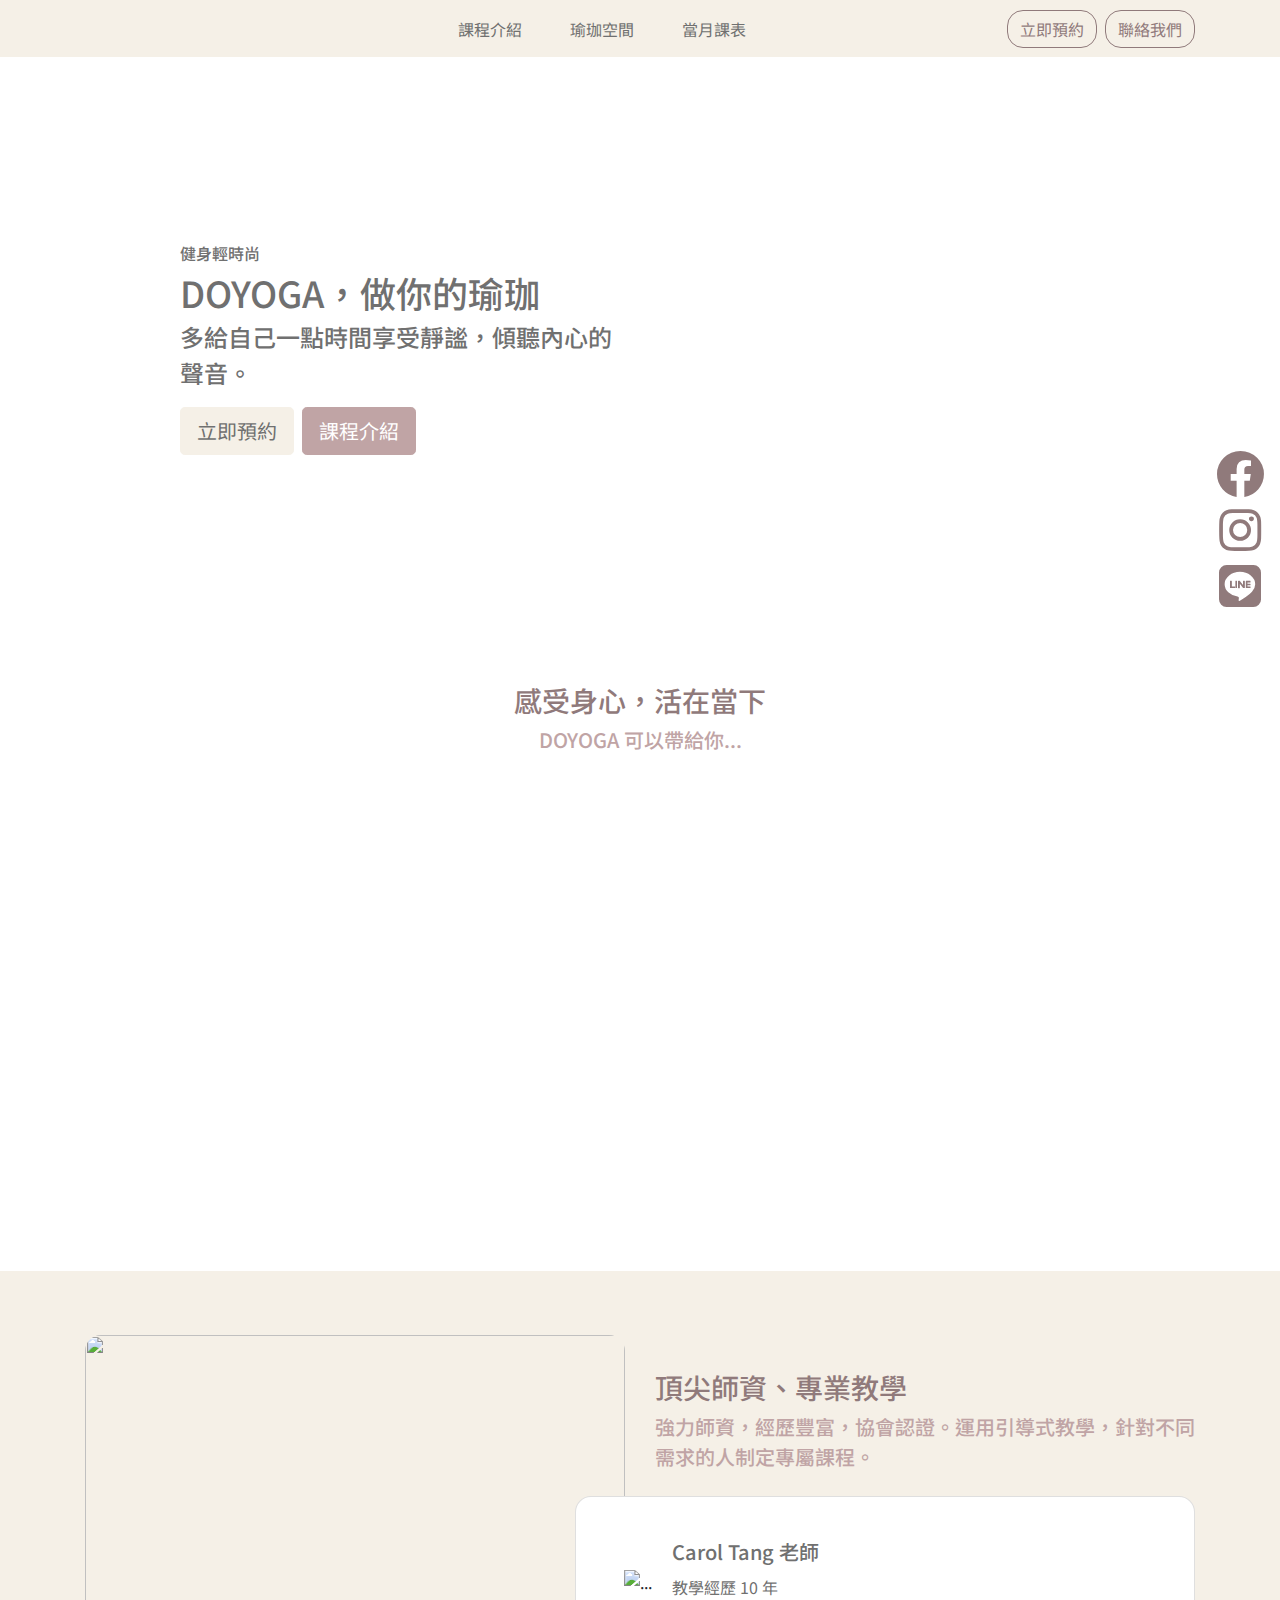
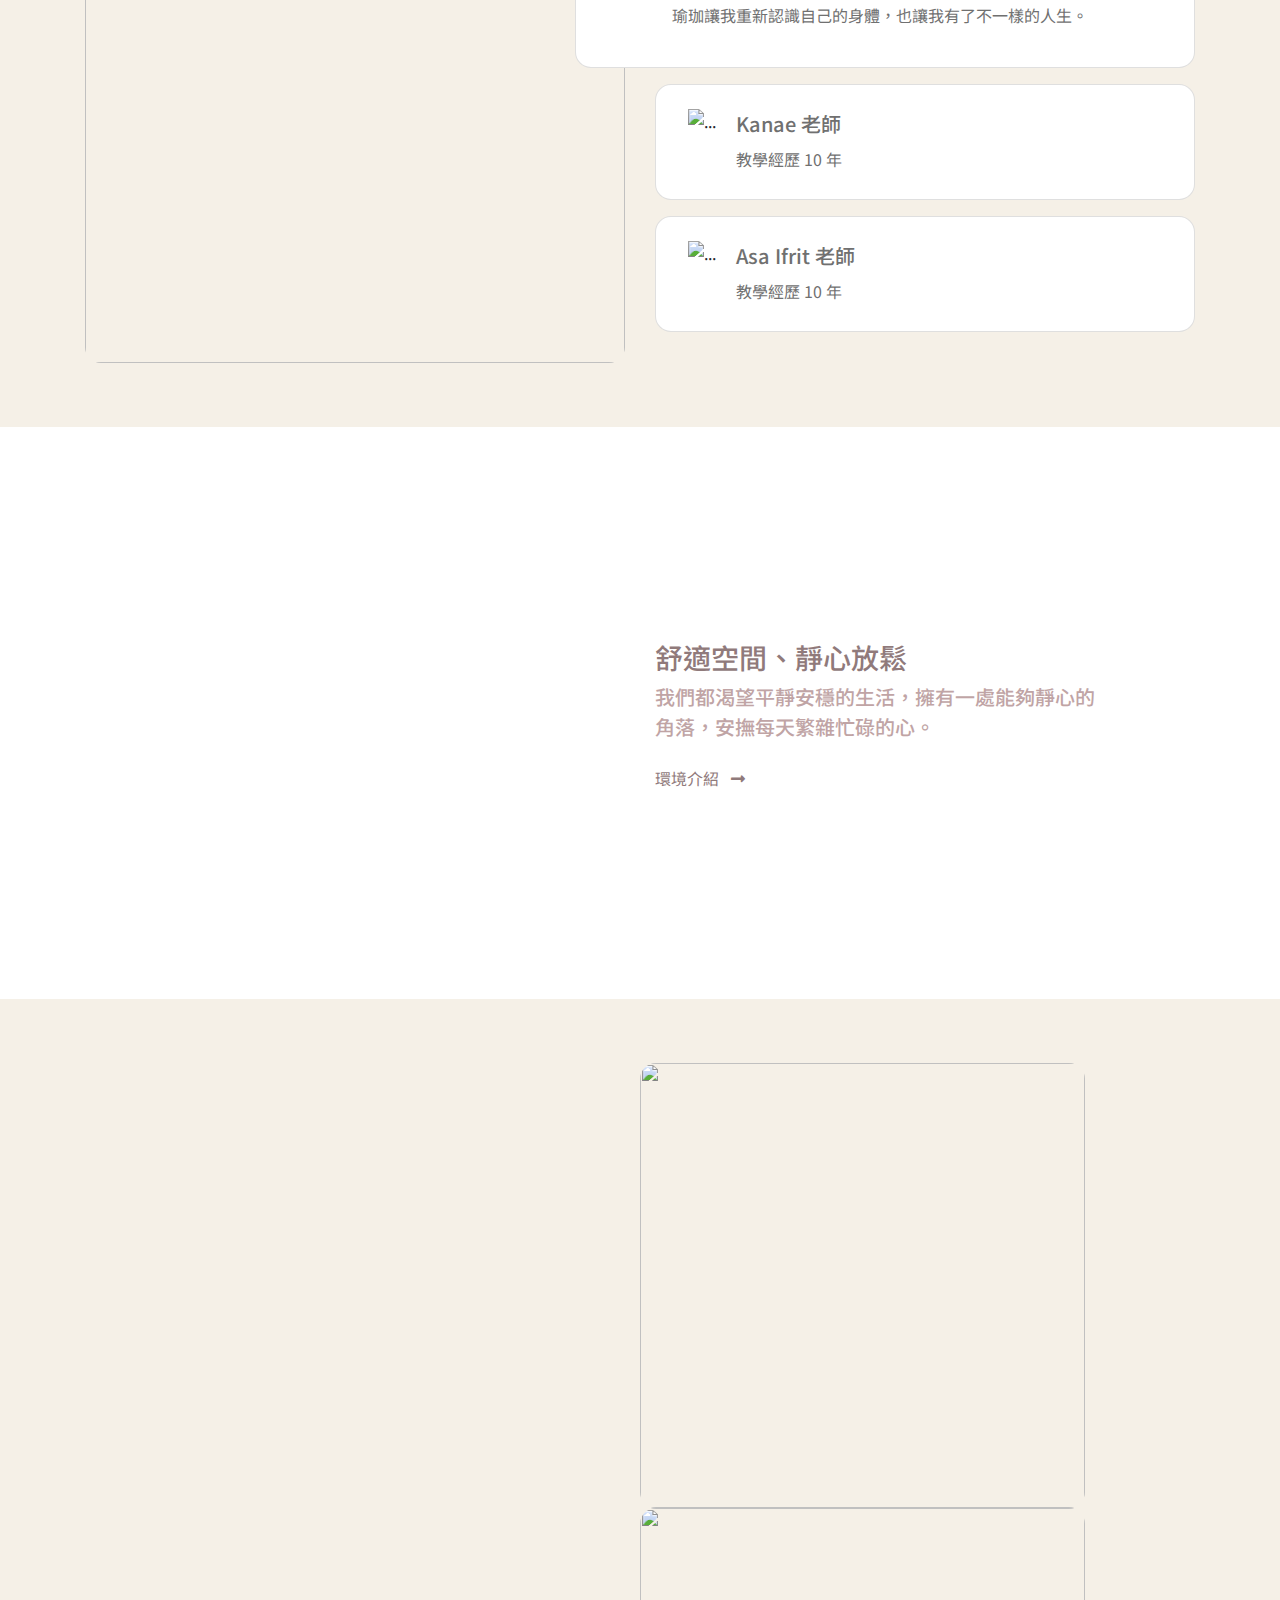
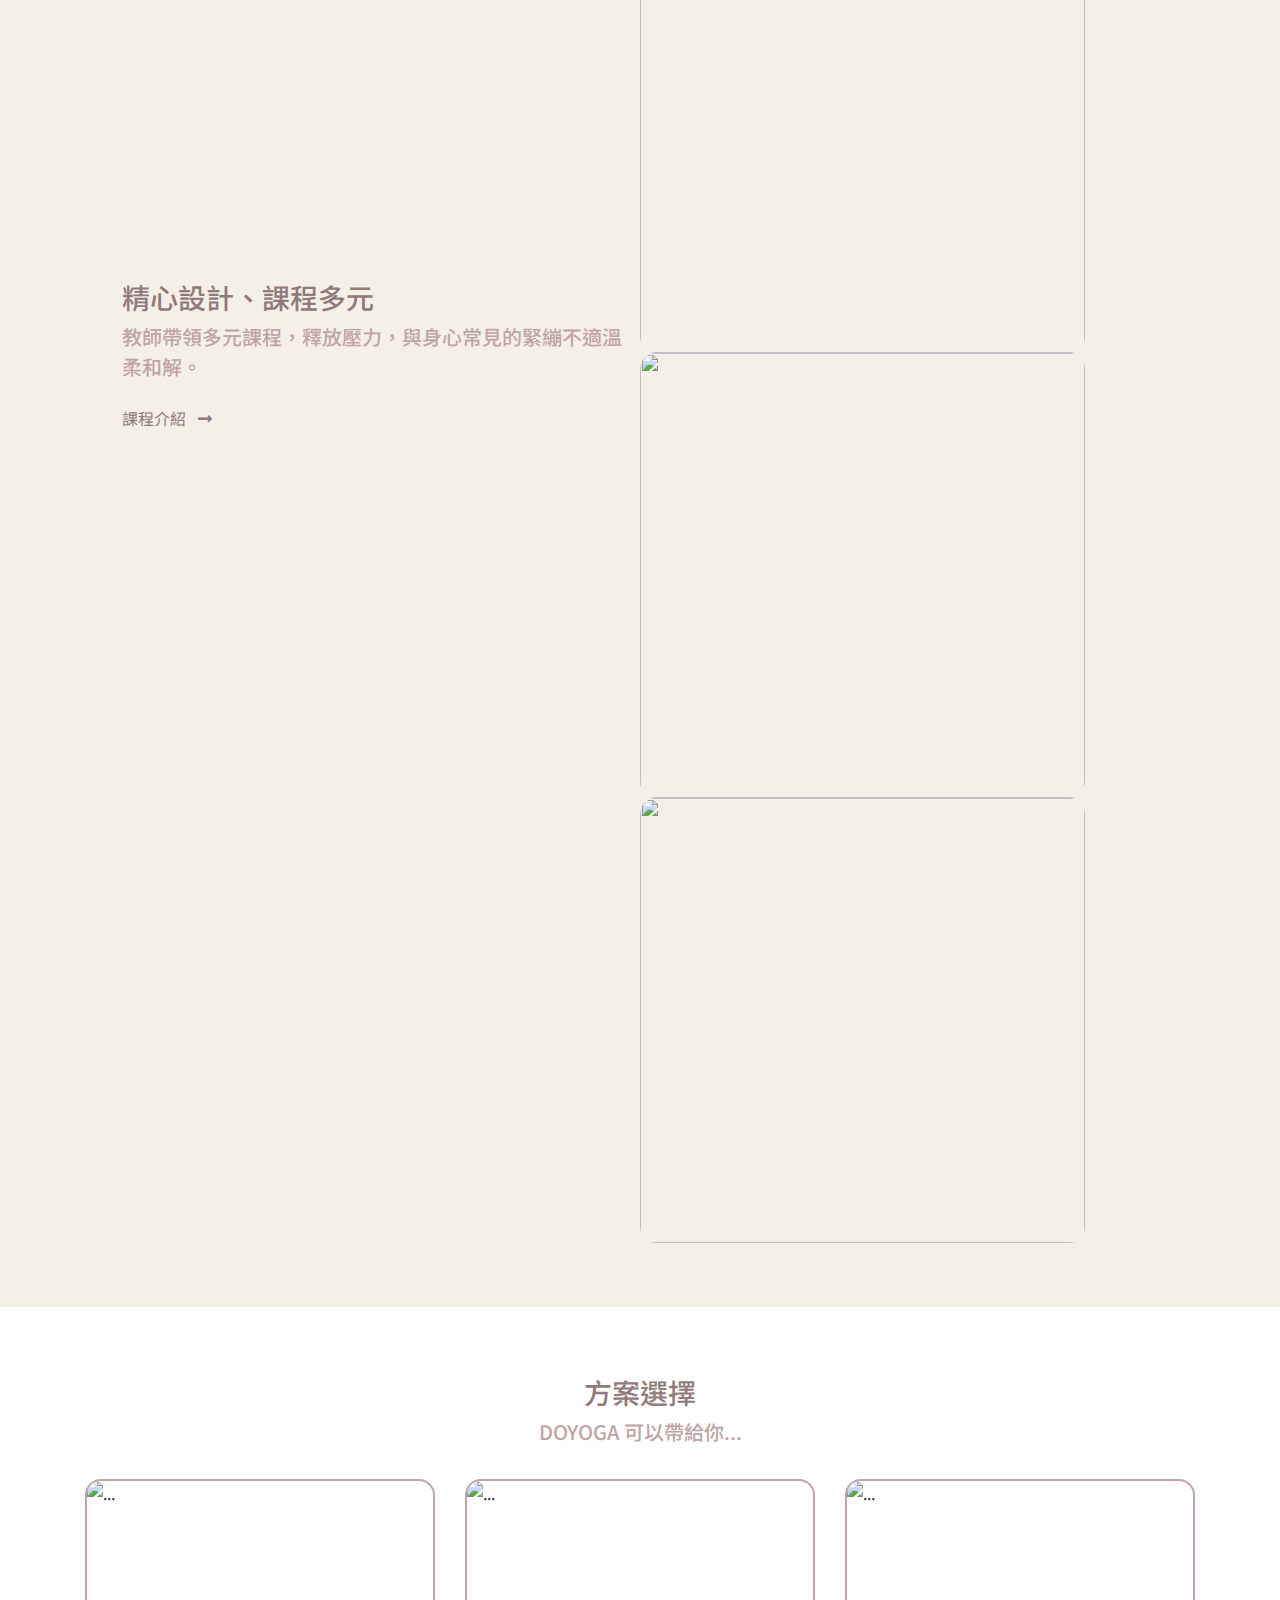
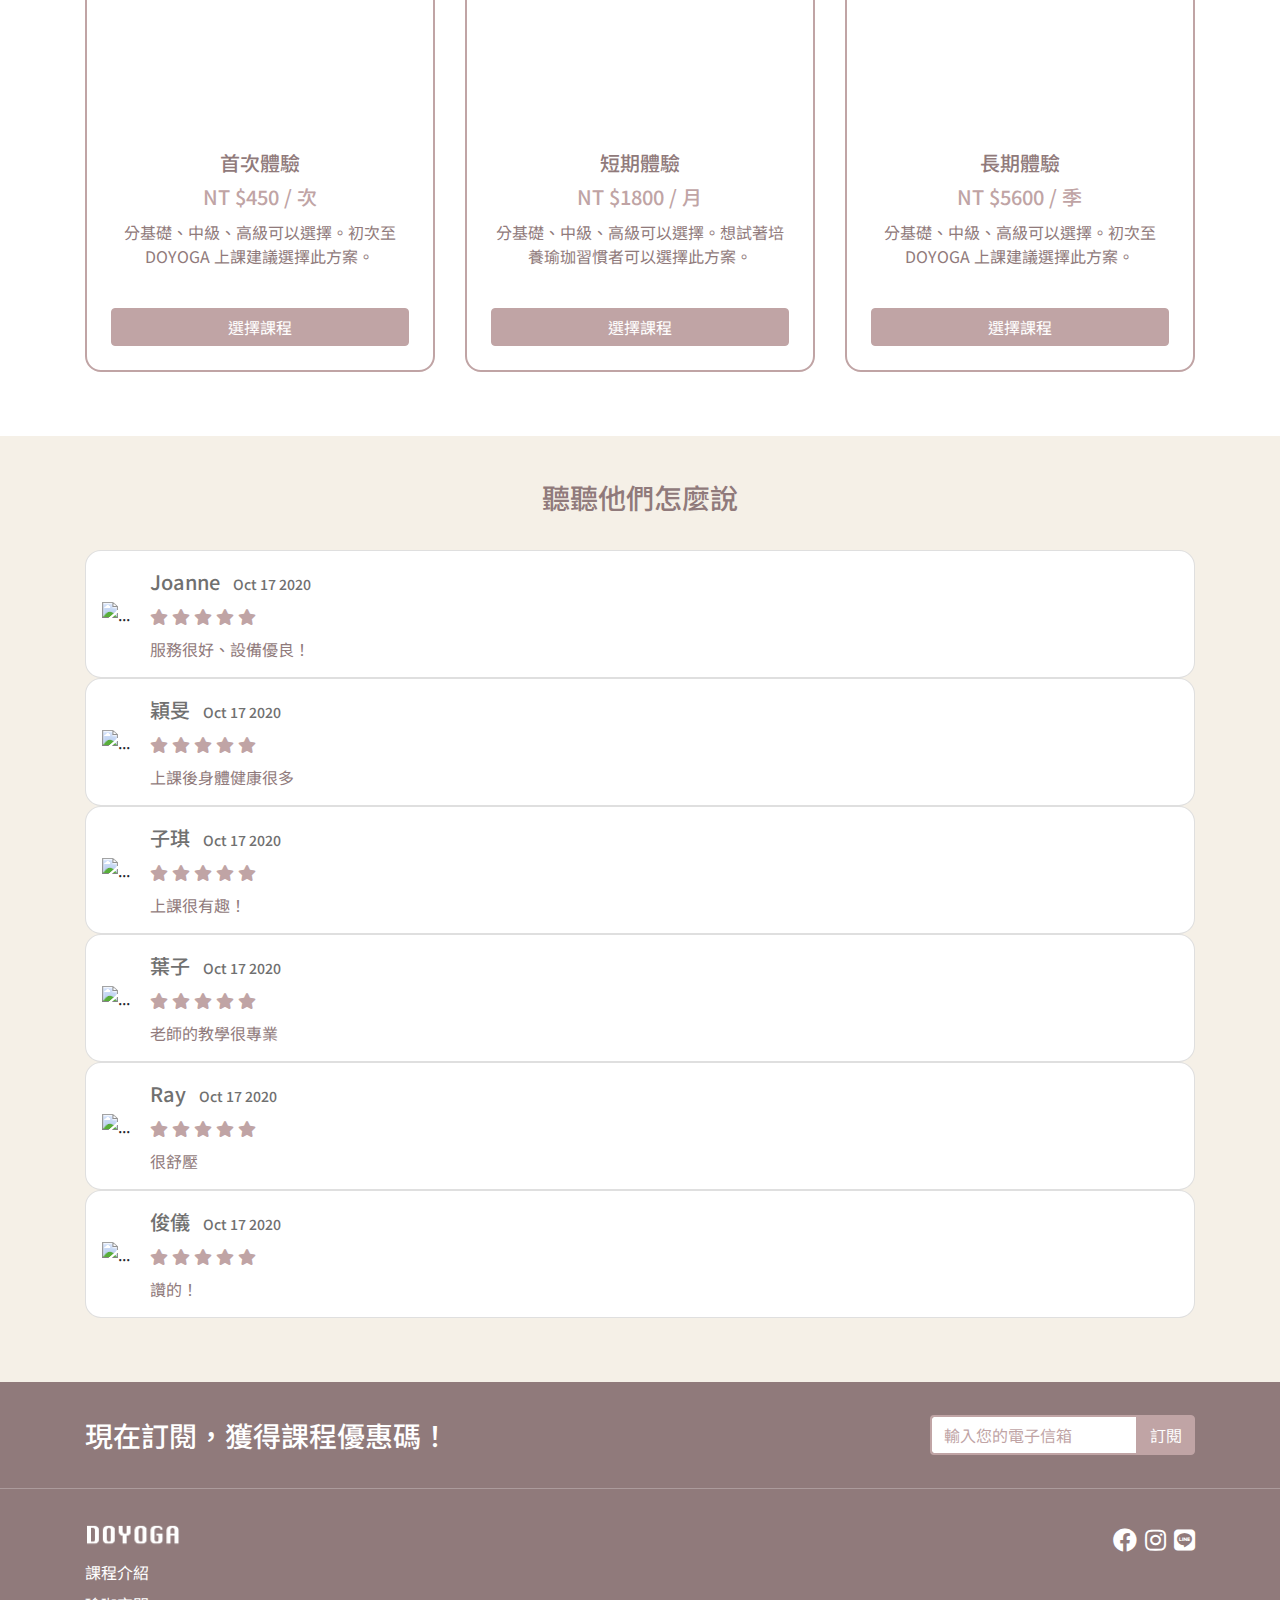
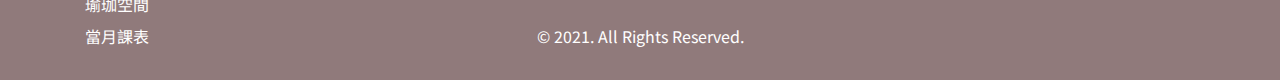
==== index.html @ 1a10e328 "Update 2021-08-27T08:35:45.160Z" ====
<!DOCTYPE html>
<html lang="en">

  <head>
    <meta charset="UTF-8">
    <meta name="viewport" content="width=device-width, initial-scale=1.0">
    <meta http-equiv="X-UA-Compatible" content="ie=edge">
    <title>DOYOGA</title>
    <link href="https://fonts.googleapis.com/css2?family=Noto+Sans+TC:wght@300;400;500;700&display=swap" rel="stylesheet">
    <link href="https://fonts.googleapis.com/css2?family=Material+Icons" rel="stylesheet">
    <link href="https://fonts.googleapis.com/css2?family=Material+Icons+Outlined" rel="stylesheet">
    <link rel="stylesheet" href="https://cdn.jsdelivr.net/npm/bootstrap-icons@1.5.0/font/bootstrap-icons.css">
    <link rel="stylesheet" href="https://cdnjs.cloudflare.com/ajax/libs/Swiper/6.8.4/swiper-bundle.css">
    <link rel="stylesheet" href="https://cdnjs.cloudflare.com/ajax/libs/font-awesome/5.14.0/css/all.min.css" />
    <link rel="stylesheet" href="https://cdn.jsdelivr.net/npm/vanillajs-datepicker@1.1.4/dist/css/datepicker.min.css">
    <link rel="stylesheet" href="https://cdnjs.cloudflare.com/ajax/libs/loaders.css/0.1.2/loaders.min.css">
    <link rel="stylesheet" href="./assets/style/all.css">
  </head>

  <body>
    <!-- loader -->
    <div class="loader line-scale-party">
      <div></div>
      <div></div>
      <div></div>
      <div></div>
    </div>

  <!-- nav -->
    <nav class="navbar navbar-expand-lg navbar-light bg-primary">
      <div class="container">
        <a class="navbar-brand" href="index.html">
          <h1 class="logo ">公司logo</h1>
        </a>
        <button class="navbar-toggler p-0" type="button" data-bs-toggle="collapse" data-bs-target="#navbarSupportedContent" aria-controls="navbarSupportedContent" aria-expanded="false" aria-label="Toggle navigation">
          <span class="navbar-toggler-icon"></span>
        </button>
        <div class="collapse navbar-collapse" id="navbarSupportedContent">
          <ul class="navbar-nav m-auto mb-2 mb-lg-0 ">
            <li class="nav-item me-lg-8">
              <a class="nav-link text-dark hoverTertiary" aria-current="page" href="#">課程介紹</a>
            </li>
            <li class="nav-item me-lg-8">
              <a class="nav-link text-dark hoverTertiary" href="#">瑜珈空間</a>
            </li>
            <li class="nav-item ">
              <a class="nav-link text-dark hoverTertiary" href="curriculum.html">當月課表</a>
            </li>
          </ul>
          <a class="btn btn-primary border border-tertiary rounded-4 me-2 hoverBtnTertiary" href="reservation.html">立即預約</a>
          <a class="btn btn-primary border border-tertiary rounded-4 hoverBtnTertiary" href="contactUs.html">聯絡我們</a>
        </div>
      </div>
    </nav>

<!-- 聯絡icon -->
<ul class="contact position-fixed top-50 end-0 text-center me-4 z-index-2 d-none d-lg-block">
  <li><a class="text-tertiary hoverSecondary mb-2" href="#"><i class="fab fa-facebook fs-1 fs-md-lg"></i></a></li>
  <li><a class="text-tertiary hoverSecondary mb-2" href="#"><i class="fab fa-instagram fs-1 fs-md-lg"></i></a></li>
  <li><a class="text-tertiary hoverSecondary" href="#"><i class="fab fa-line fs-1 fs-md-lg"></i></a></li>
</ul>

    
 <!-- banner -->
 <div class="banner h-582 imgBottom d-flex align-items-center bg-attachment-fixed" style="background-image:url(https://raw.githubusercontent.com/hexschool/webLayoutTraining1st/master/yoga-week8/photo-1612157777902-5382bc6e864b.jpeg) ;">
    <div class="container ">
      <div class="row ">
        <div class="col-md-7 col-lg-5 offset-lg-1">
          <h5 class="text-dark mb-2 mb-md-0">健身輕時尚</h5>
          <h2 class="text-dark h1">DOYOGA，做你的瑜珈</h2>
          <h3 class="text-dark mb-4">多給自己一點時間享受靜謐，傾聽內心的聲音。</h3>
          <div class="d-flex mt-4">
            <a class="btn btn-primary hoverBtnSecondary btn-lg me-2" href="reservation.html">立即預約</a>
            <a class="btn btn-secondary btn-lg text-white" href="#">課程介紹</a>
          </div>
        </div>
      </div>
    </div>
  </div>

  <!-- 感受身心，活在當下 -->
<div class="container pt-8 pt-lg-9 pb-10 pb-lg-12">
    <div class="text-center mb-6 mb-md-8">
      <h2 class="mb-1 text-tertiary" >感受身心，活在當下</h2>
      <h4 class="text-secondary">DOYOGA 可以帶給你...</h4>
    </div>
    <div class="row">
      <div class="col-md-4">
        <a href="#" class="card border-0 text-white mb-4 mb-md-0">
          <img class="h-420 h-md-252 h-lg-420 rounded-4" src="https://raw.githubusercontent.com/hexschool/webLayoutTraining1st/master/yoga-week8/photo-1593810450967-f9c42742e326.jpeg" alt="">
          <div class="position-absolute bottom-0 m-6">
            <h4 class="text-white mb-1 fs-md-5 fs-lg-4">整體健身</h4>
            <p class="text-white">每一個動作，都融入運動解剖學的的觀點強調以身體的中心線為出發點。</p>
          </div>
        </a>
      </div>
      <div class="col-md-4">
        <a href="#" class="card border-0 text-white mb-4 mb-md-0">
          <img class="h-420 h-md-252 h-lg-420 rounded-4" src="https://raw.githubusercontent.com/hexschool/webLayoutTraining1st/master/yoga-week8/photo-1593810451137-5dc55105dace.jpeg" alt="">
          <div class="position-absolute bottom-0 m-6">
            <h4 class="text-white mb-1 fs-md-5 fs-lg-4">減壓放鬆</h4>
            <p class="text-white">調節全身系統、改善血液循環、減壓養心、釋放身心，達到修心養性的目的。</p>
          </div>
        </a>
      </div>
      <div class="col-md-4">
        <a href="#" class="card border-0 text-white">
          <img class="h-420 h-md-252 h-lg-420 rounded-4" src="https://raw.githubusercontent.com/hexschool/webLayoutTraining1st/master/yoga-week8/photo-1599901860904-17e6ed7083a0.jpeg" alt="">
          <div class="position-absolute bottom-0 m-6">
            <h4 class="text-white mb-1 fs-md-5 fs-lg-4">局部雕塑</h4>
            <p class="text-white">幫助強化背部與腹部的核心肌群，增進我們身體穩定度以及保持良好體態。</p>
          </div>
        </a>
      </div>
    </div>
  </div>
  
  <!-- 頂尖師資、專業教學 -->
  <div class="bg-primary">
    <div class="container py-12">
      <div class="row">
        <div class="col-6 d-none d-lg-block">
          <img class="w-100 h-628 rounded-4" src="https://raw.githubusercontent.com/hexschool/webLayoutTraining1st/master/yoga-week8/photo-1540206276207-3af25c08abc4.jpeg" alt="">
        </div>
        <div class="col-lg-6 d-flex flex-column justify-content-center">
          <div class="mb-6">
            <h2 class="text-tertiary mb-1">頂尖師資、專業教學</h2>
            <h4 class="text-secondary">強力師資，經歷豐富，協會認證。運用引導式教學，針對不同需求的人制定專屬課程。</h4>
          </div>
          <div class="row">
            <div class="offset-md-3 offset-lg-0 col-md-9 col-lg-12">
              <!-- Carol Tang 老師-->
          <div class="card rounded-4 flex-row p-4 py-md-9 px-md-10 ms-md-n13 mb-4">
            <div class="avatar d-flex align-items-center">
                <img class="w-100" src="https://github.com/hexschool/webLayoutTraining1st/blob/master/yoga-week8/teacher-1.png?raw=true" alt="...">
            </div>
            <div class="card-body p-0 ps-5 text-dark">
              <h4 class="card-title">Carol Tang 老師</h5>
              <p class="card-text mb-1">教學經歷 10 年</p>
              <p class="card-text">瑜珈讓我重新認識自己的身體，也讓我有了不一樣的人生。</p>     
            </div>
          </div>
  
        <!-- Kanae 老師 -->
        <div class="card rounded-4 flex-row p-4 py-md-6 px-md-8 ms-md-n4 ms-lg-0 mb-4">
            <div class="avatar">
                <img class="w-100" src="https://github.com/hexschool/webLayoutTraining1st/blob/master/yoga-week8/teacher-2.png?raw=true" alt="...">
            </div>
            <div class="card-body p-0 ps-5 text-dark">
              <h4 class="card-title">Kanae 老師</h5>
              <p class="card-text mb-1">教學經歷 10 年</p>   
            </div>
          </div>
  
          <!-- Asa Ifrit 老師 -->
        <div class="card rounded-4 flex-row p-4 py-md-6 px-md-8 ms-md-n4 ms-lg-0">
          <div class="avatar">
              <img class="w-100" src="https://github.com/hexschool/webLayoutTraining1st/blob/master/yoga-week8/teacher-3.png?raw=true" alt="...">
          </div>
          <div class="card-body p-0 ps-5 text-dark">
            <h4 class="card-title">Asa Ifrit 老師</h5>
            <p class="card-text mb-1">教學經歷 10 年</p>   
          </div>
        </div>
      </div>
    </div>
          </div>
  
        </div>
    </div>
  </div>
  
  <!-- 舒適空間、靜心放鬆 -->
  <div class="container py-11 py-lg-12">
    <div class="row d-flex">
      <div class="col-6 col-md-4">
        <img class="rounded-4 h-210 h-md-266 h-lg-444 " src="https://images.unsplash.com/photo-1575052814086-f385e2e2ad1b?ixid=MnwxMjA3fDB8MHxwaG90by1wYWdlfHx8fGVufDB8fHx8&ixlib=rb-1.2.1&auto=format&fit=crop&w=750&q=80" alt="">
      </div>
      <div class="col-6 col-md-2 d-flex flex-column justify-content-between">
        <img class="rounded-4 h-210 h-md-117 h-lg-207" src="https://raw.githubusercontent.com/hexschool/webLayoutTraining1st/master/yoga-week8/white%20round%20table%20near%20brown%20wooden%20chair.jpg" alt="">
        <img class="rounded-4 d-none d-md-block h-md-117 h-lg-207"src="https://raw.githubusercontent.com/hexschool/webLayoutTraining1st/master/yoga-week8/woman%20in%20black%20sports%20bra%20and%20blue%20denim%20jeans%20doing%20yoga.jpg" alt="">
      </div>
      <div class="col-md-6 col-lg-5 d-flex flex-column justify-content-center order-first order-md-last mb-4 mb-md-0">
        <h2 class="text-tertiary mb-1">舒適空間、靜心放鬆</h2>
        <h4 class="text-secondary mb-6">我們都渴望平靜安穩的生活，擁有一處能夠靜心的角落，安撫每天繁雜忙碌的心。</h4>
        <a href="#" class="text-tertiary hoverSecondary">環境介紹<i class="fas fa-long-arrow-alt-right d-inline ms-3"></i></a>
      </div>
    </div>
  </div>
  
  <!-- 精心設計、課程多元 -->
  <div class="bg-primary">
    <div class="container-xxl py-10 py-md-12">
      <div class="row">
        <div class="col-md-5 offset-md-1 d-flex flex-column justify-content-center mb-4 mb-md-0">
          <h2 class="text-tertiary mb-1">精心設計、課程多元</h2>
          <h4 class="text-secondary mb-6">教師帶領多元課程，釋放壓力，與身心常見的緊繃不適溫柔和解。</h4>
          <a href="#" class="text-tertiary hoverSecondary">課程介紹<i class="fas fa-long-arrow-alt-right d-inline ms-3"></i></a>
        </div>
        
        <div class="col-md-6 p-lg-0">
           <!-- swiper -->
           <div class="swiper-container courseSwiper">
            <div class="swiper-wrapper ">
              <div class="swiper-slide swiper-course">
              <img class="rounded-4 w-100 h-100" src="https://raw.githubusercontent.com/hexschool/webLayoutTraining1st/master/yoga-week8/woman%20doing%20yoga%20beside%20wall.jpg" alt="">
              </div>
              <div class="swiper-slide swiper-course">
                <img class="rounded-4 w-100 h-100" src="https://slack-imgs.com/?c=1&o1=ro&url=https%3A%2F%2Fimages.unsplash.com%2Fphoto-1574454941059-9408c4d3f268%3Fcrop%3Dentropy%26cs%3Dtinysrgb%26fit%3Dmax%26fm%3Djpg%26ixid%3DMnwxMjA3fDB8MXxhbGx8fHx8fHx8fHwxNjI5NzY5MDY1%26ixlib%3Drb-1.2.1%26q%3D80%26w%3D1080" alt="">
              </div>
              <div class="swiper-slide swiper-course">
                <img class="rounded-4 w-100 h-100" src="https://github.com/hexschool/webLayoutTraining1st/blob/master/yoga-week8/woman%20in%20black%20sports%20bra%20and%20black%20leggings%20doing%20yoga.jpg?raw=true" alt="">
              </div>
              <div class="swiper-slide swiper-course">
                <img class="rounded-4 w-100 h-100" src="https://github.com/hexschool/webLayoutTraining1st/blob/master/yoga-week8/woman%20in%20white%20tank%20top%20and%20white%20leggings%20bending%20her%20body.jpg?raw=true" alt="">
              </div>
            </div>
          </div>
          <!-- swiper -->
        </div>
      
        
      </div>
    </div>
  </div>
  
 <!-- 方案選擇 -->
 <div class="container pt-8 pb-10 py-md-12  ">
    <div class="text-center mb-8">
      <h2 class="text-tertiary mb-1" >方案選擇</h2>
      <h4 class="text-secondary">DOYOGA 可以帶給你...</h4>
    </div>
    <div class="row">
        <div class="col-12 col-lg-4">
          <div class="card border-secondary border-2 rounded-4 overflow-hidden flex-column flex-md-row flex-lg-column mb-6 mb-lg-0">
            <img class="card-img-top h-243" src="https://github.com/hexschool/webLayoutTraining1st/blob/master/yoga-week8/woman%20in%20white%20tank%20top%20and%20white%20leggings%20bending%20her%20body.jpg?raw=true" alt="...">
            <div class="card-body text-center p-6">
              <h4 class="card-title text-tertiary mb-1">首次體驗</h4>
              <p class="h4 text-secondary mb-2">NT $450 / 次</p>
              <p class="card-text text-tertiary mb-6 mb-lg-9">分基礎、中級、高級可以選擇。初次至 DOYOGA 上課建議選擇此方案。</p>
              <a href="reservation.html" class="btn btn-secondary hoverBtnTertiary w-100 h4 text-white">選擇課程</a>
            </div>
          </div>
        </div>
        <div class="col-lg-4">
          <div class="card border-secondary border-2 rounded-4 overflow-hidden flex-column flex-md-row flex-lg-column mb-6 mb-lg-0">
            <img class="card-img-top h-243" src="https://github.com/hexschool/webLayoutTraining1st/blob/master/yoga-week8/woman%20performing%20yoga.jpg?raw=true" alt="...">
            <div class="card-body text-center p-6">
              <h4 class="card-title text-tertiary mb-1">短期體驗</h4>
              <p class="h4 text-secondary mb-2">NT $1800 / 月</p>
              <p class="card-text text-tertiary mb-6 mb-lg-9">分基礎、中級、高級可以選擇。想試著培養瑜珈習慣者可以選擇此方案。</p>
              <a href="#" class="btn btn-secondary hoverBtnTertiary w-100 h4 text-white">選擇課程</a>
            </div>
          </div>
        </div>
    
        <div class="col-lg-4">
          <div class="card border-secondary border-2 rounded-4 overflow-hidden flex-column flex-md-row flex-lg-column">
            <img class="card-img-top h-243" src="https://github.com/hexschool/webLayoutTraining1st/blob/master/yoga-week8/woman%20in%20blue%20leggings%20and%20black%20tank%20top%20doing%20yoga.jpg?raw=true" alt="...">
            <div class="card-body text-center p-6">
              <h4 class="card-title text-tertiary mb-1">長期體驗</h4>
              <p class="h4 text-secondary mb-2">NT $5600 / 季</p>
              <p class="card-text text-tertiary mb-6 mb-lg-9">分基礎、中級、高級可以選擇。初次至 DOYOGA 上課建議選擇此方案。</p>
              <a href="#" class="btn btn-secondary hoverBtnTertiary w-100 h4 text-white">選擇課程</a>
            </div>
          </div>
        </div>
      </div>
  </div>

  <!-- 聽聽他們怎麼說 -->
  <div class="bg-primary">
    <div class="container pt-8 pt-md-9 py-11 pb-md-12">
      <div class="text-center mb-8">
        <h2 class="text-tertiary" >聽聽他們怎麼說</h2>
      </div>

       <!-- Swiper -->
      <div class="swiper-container commentSwiper">
        <div class="swiper-wrapper">
          <div class="swiper-slide swiper-comments">
              <!-- Joanne -->
                <div class="card rounded-4 flex-row w-100 h-100 py-4 px-4">
                  <div class="avatar d-flex align-items-center">
                      <img class="w-100" src="https://github.com/hexschool/webLayoutTraining1st/blob/master/yoga-week8/user-1.png?raw=true" alt="...">
                  </div>
                  <div class="card-body p-0 ps-5 text-tertiary">
                    <h4 class="card-title mb-3">Joanne <span class="h6 ms-2">Oct 17 2020</span></h5>
                    <ul class="star d-flex mb-3 text-secondary">
                      <li>
                        <i class="fas fa-star me-1"></i>
                      </li>
                      <li>
                        <i class="fas fa-star me-1"></i>
                      </li>
                      <li>
                        <i class="fas fa-star me-1"></i>
                      </li>
                      <li>
                        <i class="fas fa-star me-1"></i>
                      </li>
                      <li>
                        <i class="fas fa-star"></i>
                      </li>
                    </ul>
                    <p class="card-text text-tertiary">服務很好、設備優良！</p>     
                  </div>
                </div>
            </div>     
          <div class="swiper-slide swiper-comments">
            <!-- 穎旻 -->
              <div class="card rounded-4 flex-row w-100 h-100 py-4 px-4">
                <div class="avatar d-flex align-items-center">
                    <img class="w-100" src="https://github.com/hexschool/webLayoutTraining1st/blob/master/yoga-week8/user-2.png?raw=true" alt="...">
                </div>
                <div class="card-body p-0 ps-5 text-tertiary">
                  <h4 class="card-title mb-3">穎旻 <span class="h6 ms-2">Oct 17 2020</span></h5>
                  <ul class="star d-flex mb-3 text-secondary">
                    <li>
                      <i class="fas fa-star me-1"></i>
                    </li>
                    <li>
                      <i class="fas fa-star me-1"></i>
                    </li>
                    <li>
                      <i class="fas fa-star me-1"></i>
                    </li>
                    <li>
                      <i class="fas fa-star me-1"></i>
                    </li>
                    <li>
                      <i class="fas fa-star"></i>
                    </li>
                  </ul>
                  <p class="card-text text-tertiary">上課後身體健康很多</p>     
                </div>
              </div>
          </div>
          <div class="swiper-slide swiper-comments">
              <!-- 子琪 -->
                <div class="card rounded-4 flex-row w-100 h-100 py-4 px-4">
                  <div class="avatar d-flex align-items-center">
                      <img class="w-100" src="https://github.com/hexschool/webLayoutTraining1st/blob/master/yoga-week8/user-3.png?raw=true" alt="...">
                  </div>
                  <div class="card-body p-0 ps-5 text-tertiary">
                    <h4 class="card-title mb-3">子琪 <span class="h6 ms-2">Oct 17 2020</span></h5>
                    <ul class="star d-flex mb-3 text-secondary">
                      <li>
                        <i class="fas fa-star me-1"></i>
                      </li>
                      <li>
                        <i class="fas fa-star me-1"></i>
                      </li>
                      <li>
                        <i class="fas fa-star me-1"></i>
                      </li>
                      <li>
                        <i class="fas fa-star me-1"></i>
                      </li>
                      <li>
                        <i class="fas fa-star"></i>
                      </li>
                    </ul>
                    <p class="card-text text-tertiary">上課很有趣！</p>     
                  </div>
                </div>
          </div>
          <div class="swiper-slide swiper-comments">
            <!-- 葉子 -->
            <div class="card rounded-4 flex-row w-100 h-100 py-4 px-4">
              <div class="avatar d-flex align-items-center">
                  <img class="w-100" src="https://github.com/hexschool/webLayoutTraining1st/blob/master/yoga-week8/user-4.png?raw=true" alt="...">
              </div>
              <div class="card-body p-0 ps-5 text-tertiary">
                <h4 class="card-title mb-3">葉子 <span class="h6 ms-2">Oct 17 2020</span></h5>
                <ul class="star d-flex mb-3 text-secondary">
                  <li>
                    <i class="fas fa-star me-1"></i>
                  </li>
                  <li>
                    <i class="fas fa-star me-1"></i>
                  </li>
                  <li>
                    <i class="fas fa-star me-1"></i>
                  </li>
                  <li>
                    <i class="fas fa-star me-1"></i>
                  </li>
                  <li>
                    <i class="fas fa-star"></i>
                  </li>
                </ul>
                <p class="card-text text-tertiary">老師的教學很專業</p>     
              </div>
            </div>
        
          </div>
          <div class="swiper-slide swiper-comments">
            <!-- Ray -->
            <div class="card rounded-4 flex-row w-100 h-100 py-4 px-4">
              <div class="avatar d-flex align-items-center">
                  <img class="w-100" src="https://github.com/hexschool/webLayoutTraining1st/blob/master/yoga-week8/user-5.png?raw=true" alt="...">
              </div>
              <div class="card-body p-0 ps-5 text-tertiary">
                <h4 class="card-title mb-3">Ray <span class="h6 ms-2">Oct 17 2020</span></h5>
                <ul class="star d-flex mb-3 text-secondary">
                  <li>
                    <i class="fas fa-star me-1"></i>
                  </li>
                  <li>
                    <i class="fas fa-star me-1"></i>
                  </li>
                  <li>
                    <i class="fas fa-star me-1"></i>
                  </li>
                  <li>
                    <i class="fas fa-star me-1"></i>
                  </li>
                  <li>
                    <i class="fas fa-star"></i>
                  </li>
                </ul>
                <p class="card-text text-tertiary">很舒壓</p>     
              </div>
            </div>
          </div>
          <div class="swiper-slide swiper-comments">
            <!-- 俊儀 -->
            <div class="card rounded-4 flex-row w-100 h-100 py-4 px-4">
              <div class="avatar d-flex align-items-center">
                  <img class="w-100" src="https://github.com/hexschool/webLayoutTraining1st/blob/master/yoga-week8/uset-6.png?raw=true" alt="...">
              </div>
              <div class="card-body p-0 ps-5 text-tertiary">
                <h4 class="card-title mb-3">俊儀 <span class="h6 ms-2">Oct 17 2020</span></h5>
                <ul class="star d-flex mb-3 text-secondary">
                  <li>
                    <i class="fas fa-star me-1"></i>
                  </li>
                  <li>
                    <i class="fas fa-star me-1"></i>
                  </li>
                  <li>
                    <i class="fas fa-star me-1"></i>
                  </li>
                  <li>
                    <i class="fas fa-star me-1"></i>
                  </li>
                  <li>
                    <i class="fas fa-star"></i>
                  </li>
                </ul>
                <p class="card-text text-tertiary">讚的！</p>     
              </div>
            </div>
          </div>
        </div>
          <!-- Add Navigation -->
          <div class="d-md-none d-flex justify-content-between">
            <div class="swiper-prev ">
              <span class="material-icons text-secondary h1">arrow_back</span>
            </div>
            <div class="swiper-next">
              <span class="material-icons text-tertiary h1">arrow_forward</span>
            </div>
          </div>
      </div>

      
  
</div>



<!-- footer -->
<div class="bg-tertiary text-white">
  <div class="container d-md-flex flex-wrap justify-content-md-between py-6 py-md-8">
        <h2 class="text-white mb-2 mb-md-0">現在訂閱，獲得課程優惠碼！</h2>   
        <div class="row">
          <div class="col-lg-4 w-100 d-flex align-items-center">
            <div class="input-group">
              <input type="h4 text-tertiary" class="form-control" placeholder="輸入您的電子信箱" aria-label="Example text with button addon" aria-describedby="button-addon1">
              <button class="btn btn-secondary text-white" type="button" id="button-addon1">訂閱</button>
            </div>
          </div>
        </div>
  </div>
  <hr class="bg-white m-0 w-100">
  <div class="container py-8 position-relative">
    <div class="d-flex justify-content-between"> 
      <div class="footerNav">
        <a href="index.html" class="logo mb-2">
          <img src="./assets/images/DOYOGA.png" alt="logo">
        </a>
      <ul class="menu">
        <li><a class=" text-white hoverPrimary mb-2" href="#">課程介紹</a></li>
        <li><a class=" text-white hoverPrimary mb-2" href="#">瑜珈空間</a></li>
        <li><a class=" text-white hoverPrimary" href="curriculum.html">當月課表</a></li>
      </ul>
      </div>
      <div class="contact">
        <ul class="contact d-flex">
          <li><a class="text-white hoverPrimary fs-3 me-2" href="#"><i class="fab fa-facebook "></i></a></li>
          <li><a class="text-white hoverPrimary fs-3 me-2" href="#"><i class="fab fa-instagram "></i></a></li>
          <li><a class="text-white hoverPrimary fs-3" href="#"><i class="fab fa-line "></i></a></li>
        </ul>
      </div>
    </div>
    <p class="text-white text-md-center d-md-block mt-md-n6">© 2021. All Rights Reserved.</p>
  </div>
</div>  

    <script src="https://cdnjs.cloudflare.com/ajax/libs/loaders.css/0.1.2/loaders.css.min.js"></script>
    <script src="https://cdn.jsdelivr.net/npm/vanillajs-datepicker@1.1.4/dist/js/datepicker-full.min.js"></script>
    <script src="https://cdnjs.cloudflare.com/ajax/libs/Swiper/6.8.4/swiper-bundle.min.js"></script>
    <script src="./assets/js/vendors.js"></script>
    <script src="./assets/js/all.js"></script>
  </body>

</html>
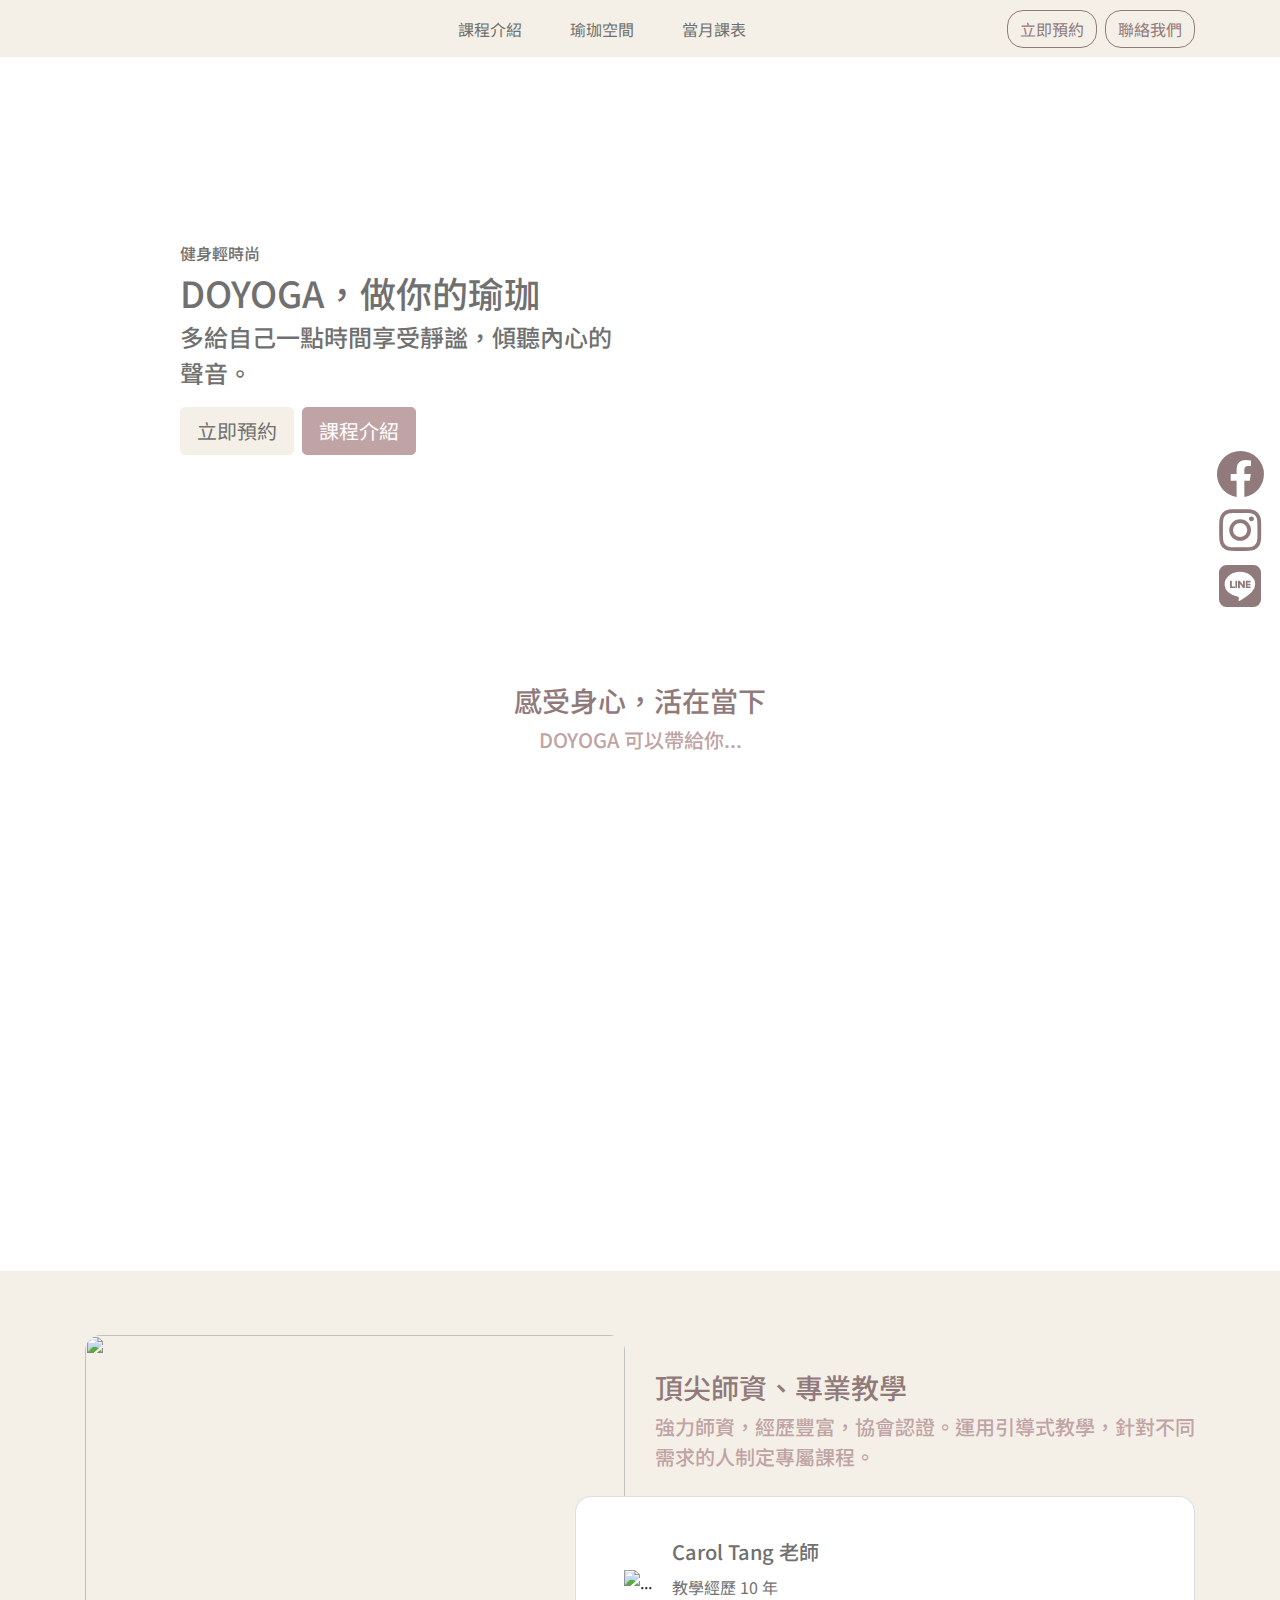
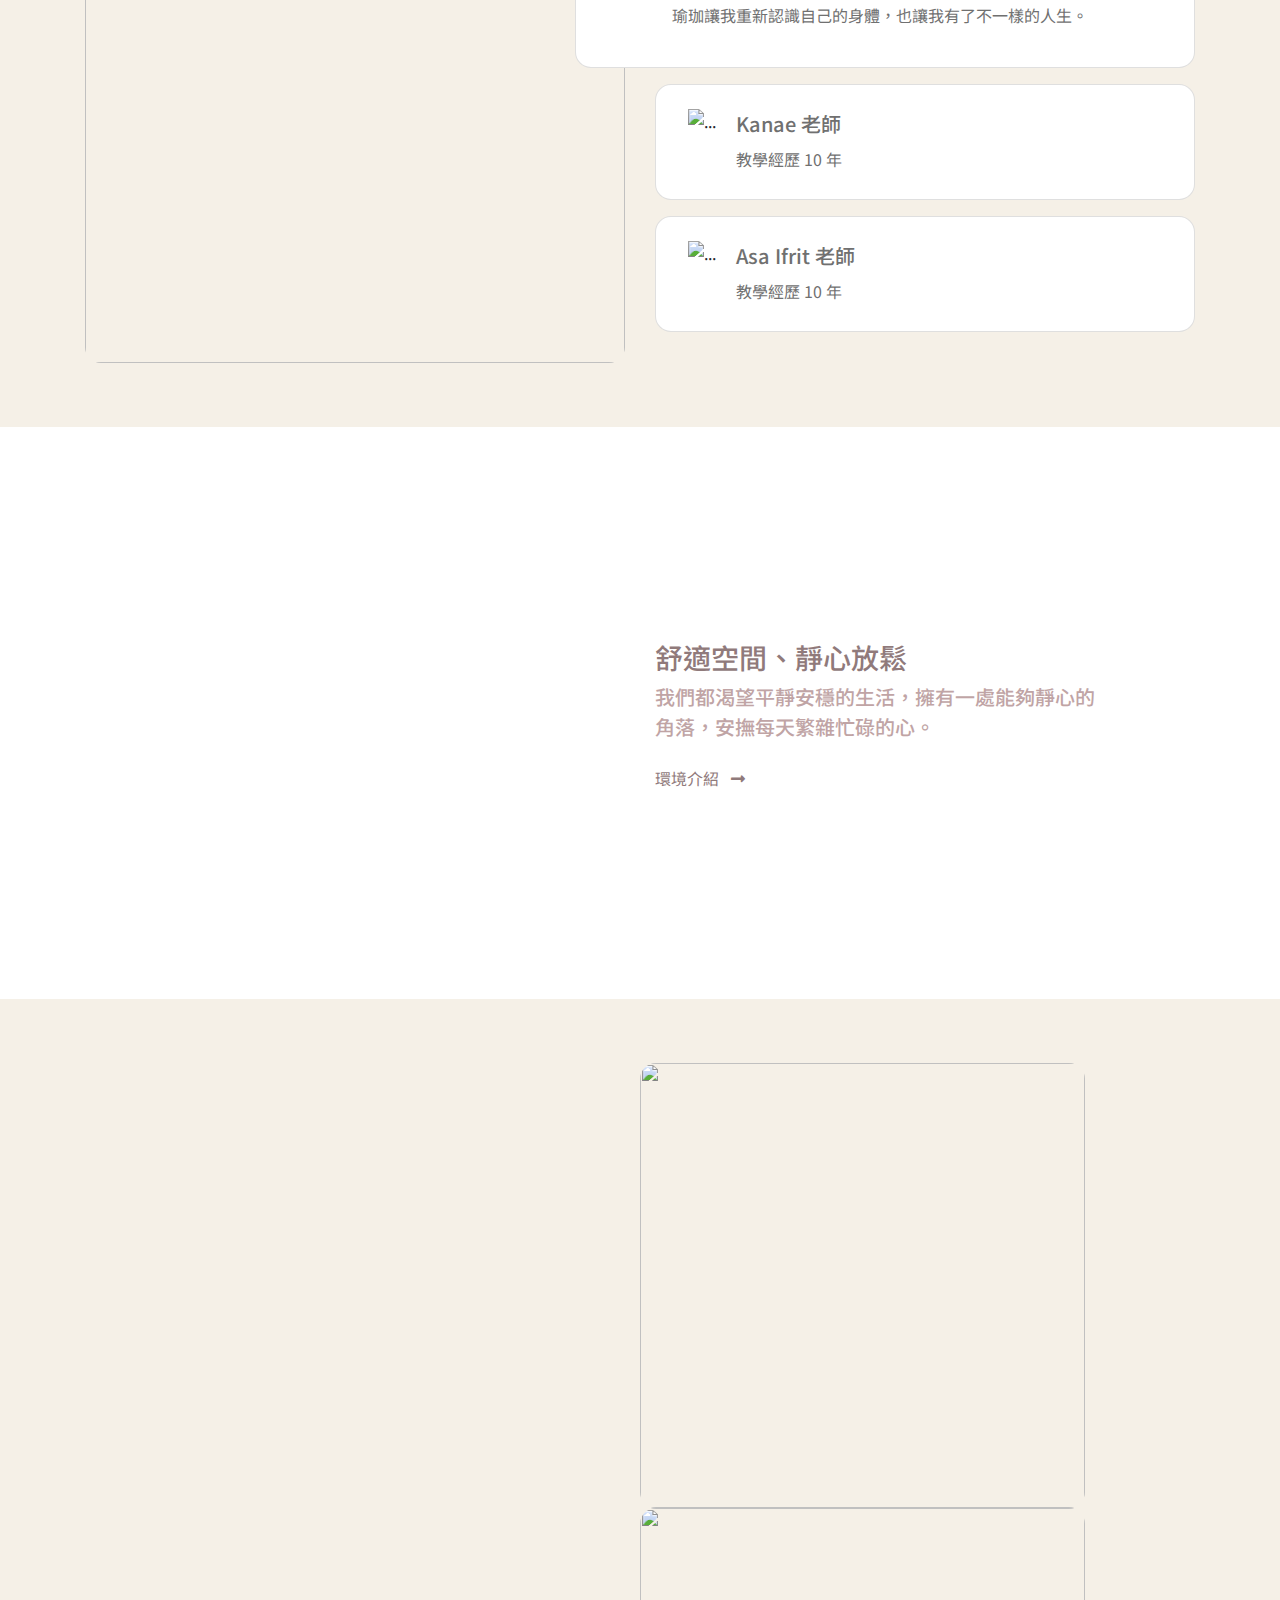
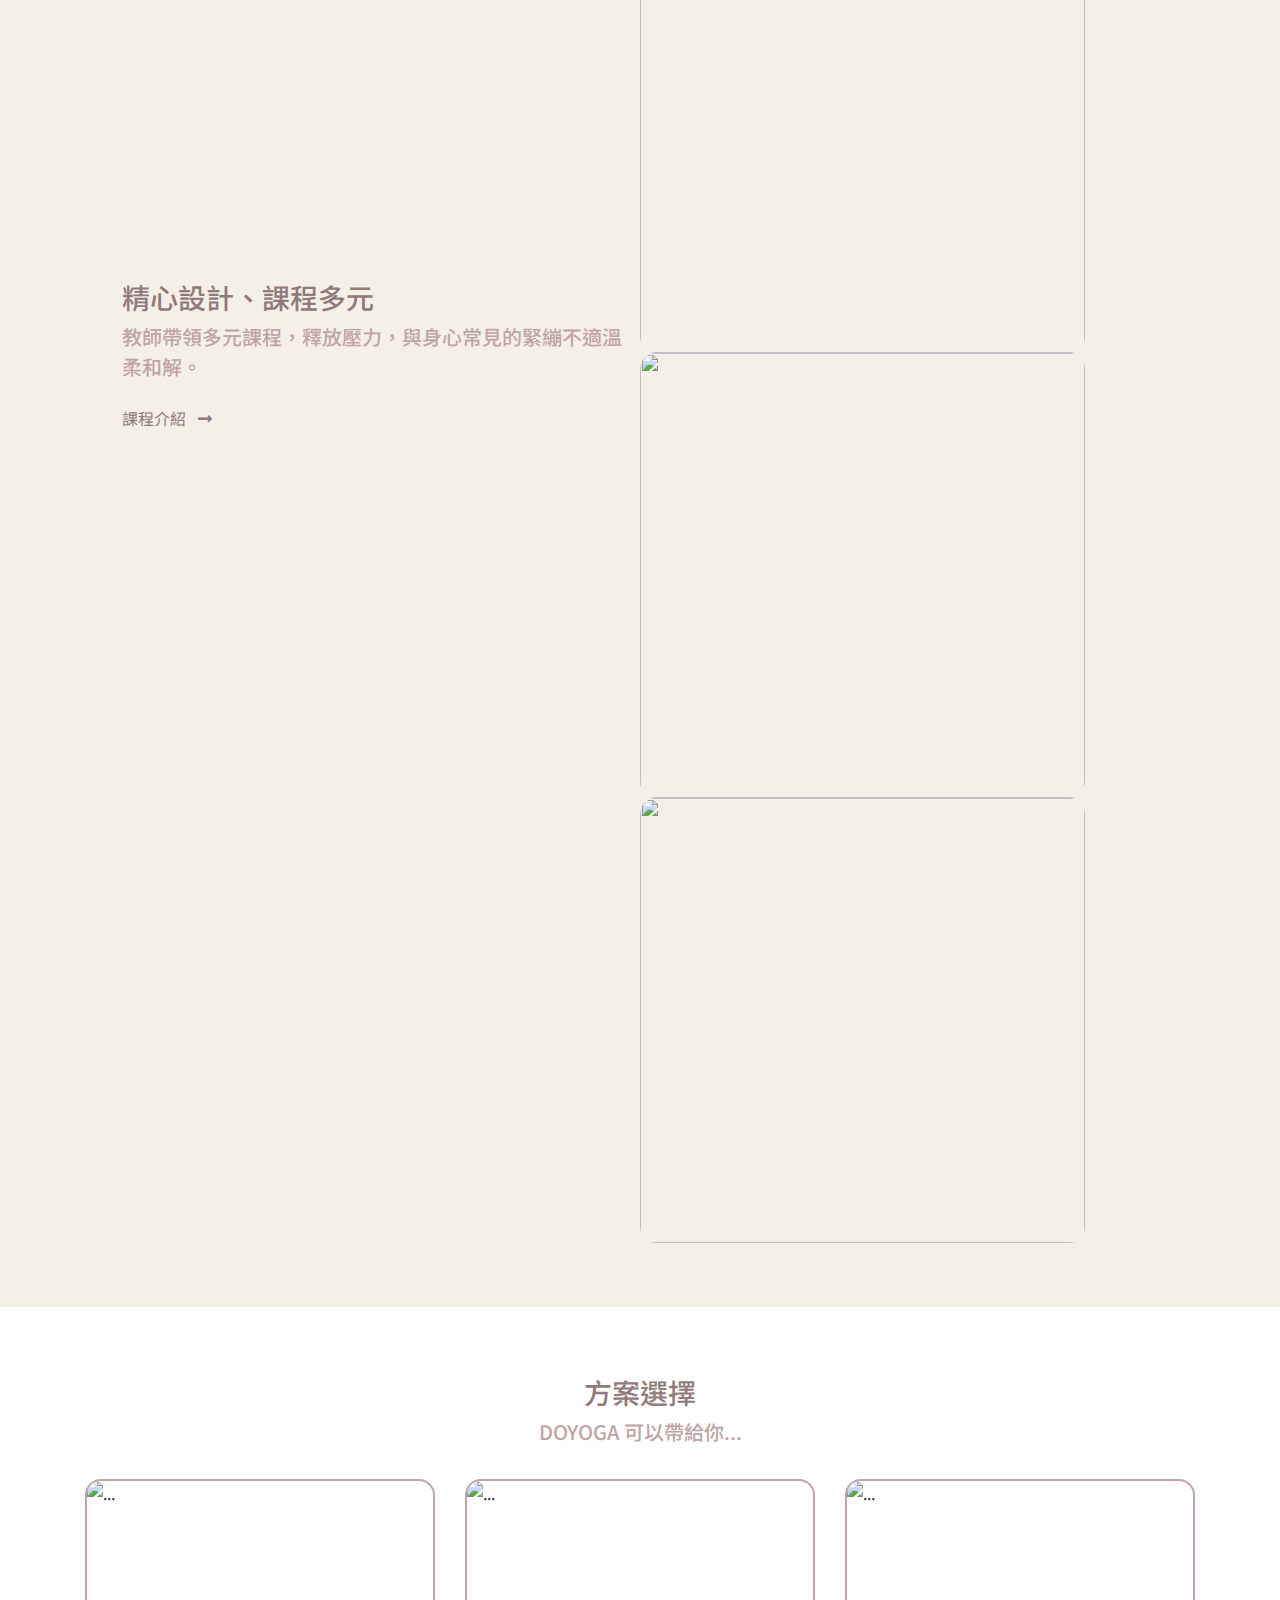
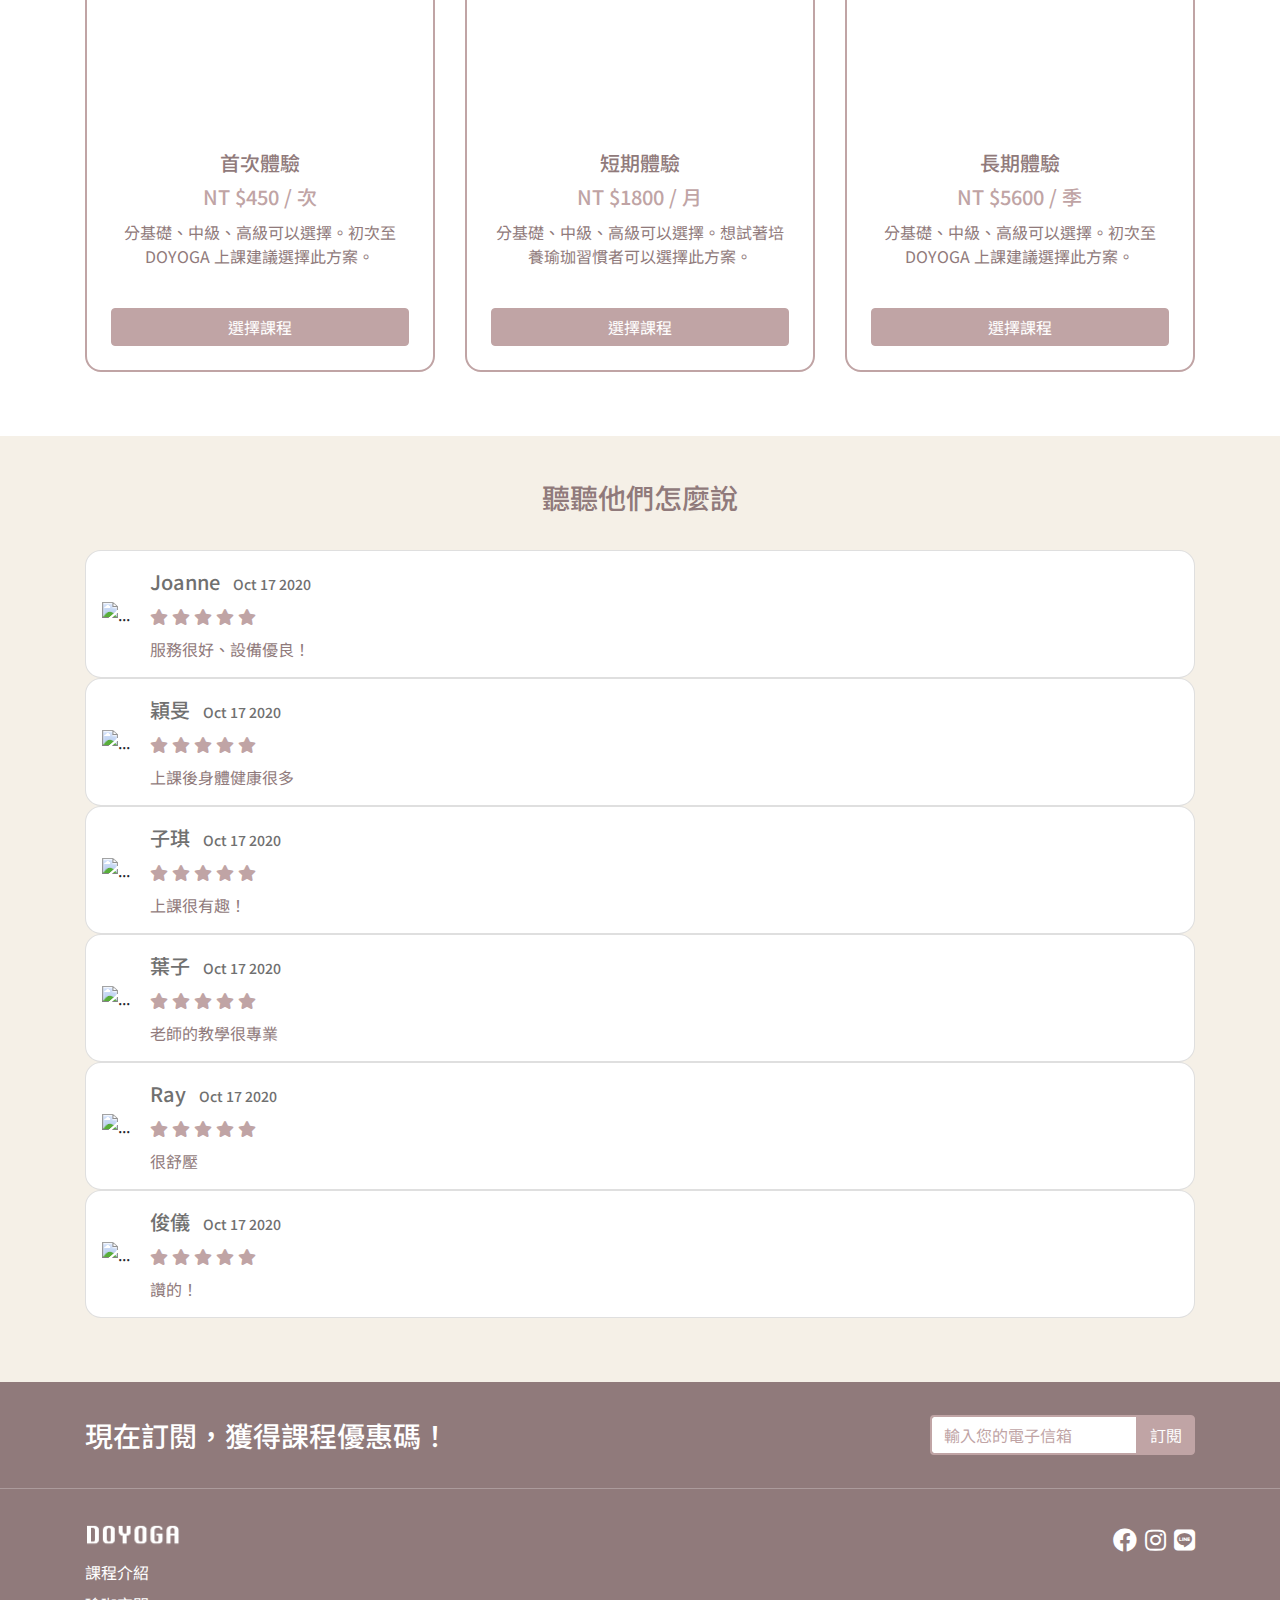
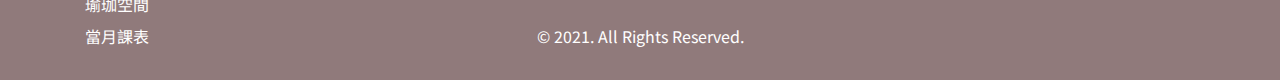
==== commit a7970542: "Update 2021-08-27T16:59:40.574Z" ====
--- a/index.html
+++ b/index.html
@@ -27,6 +27,7 @@
     </div>
 
   <!-- nav -->
+  <div class="position-sticky top-0 z-index-2">
     <nav class="navbar navbar-expand-lg navbar-light bg-primary">
       <div class="container">
         <a class="navbar-brand" href="index.html">
@@ -41,7 +42,7 @@
               <a class="nav-link text-dark hoverTertiary" aria-current="page" href="#">課程介紹</a>
             </li>
             <li class="nav-item me-lg-8">
-              <a class="nav-link text-dark hoverTertiary" href="#">瑜珈空間</a>
+              <a class="nav-link text-dark hoverTertiary" href="yogaSpace.html">瑜珈空間</a>
             </li>
             <li class="nav-item ">
               <a class="nav-link text-dark hoverTertiary" href="curriculum.html">當月課表</a>
@@ -52,6 +53,7 @@
         </div>
       </div>
     </nav>
+  </div>
 
 <!-- 聯絡icon -->
 <ul class="contact position-fixed top-50 end-0 text-center me-4 z-index-2 d-none d-lg-block">
@@ -86,31 +88,31 @@
     </div>
     <div class="row">
       <div class="col-md-4">
-        <a href="#" class="card border-0 text-white mb-4 mb-md-0">
+        <div class="card border-0 text-white mb-4 mb-md-0">
           <img class="h-420 h-md-252 h-lg-420 rounded-4" src="https://raw.githubusercontent.com/hexschool/webLayoutTraining1st/master/yoga-week8/photo-1593810450967-f9c42742e326.jpeg" alt="">
-          <div class="position-absolute bottom-0 m-6">
+          <div class="position-absolute bottom-0 m-6 text-shadow">
             <h4 class="text-white mb-1 fs-md-5 fs-lg-4">整體健身</h4>
             <p class="text-white">每一個動作，都融入運動解剖學的的觀點強調以身體的中心線為出發點。</p>
           </div>
-        </a>
+        </div>
       </div>
       <div class="col-md-4">
-        <a href="#" class="card border-0 text-white mb-4 mb-md-0">
+        <div class="card border-0 text-white mb-4 mb-md-0">
           <img class="h-420 h-md-252 h-lg-420 rounded-4" src="https://raw.githubusercontent.com/hexschool/webLayoutTraining1st/master/yoga-week8/photo-1593810451137-5dc55105dace.jpeg" alt="">
-          <div class="position-absolute bottom-0 m-6">
+          <div class="position-absolute bottom-0 m-6 text-shadow">
             <h4 class="text-white mb-1 fs-md-5 fs-lg-4">減壓放鬆</h4>
             <p class="text-white">調節全身系統、改善血液循環、減壓養心、釋放身心，達到修心養性的目的。</p>
           </div>
-        </a>
+        </div>
       </div>
       <div class="col-md-4">
-        <a href="#" class="card border-0 text-white">
+        <div class="card border-0 text-white">
           <img class="h-420 h-md-252 h-lg-420 rounded-4" src="https://raw.githubusercontent.com/hexschool/webLayoutTraining1st/master/yoga-week8/photo-1599901860904-17e6ed7083a0.jpeg" alt="">
-          <div class="position-absolute bottom-0 m-6">
+          <div class="position-absolute bottom-0 m-6 text-shadow">
             <h4 class="text-white mb-1 fs-md-5 fs-lg-4">局部雕塑</h4>
             <p class="text-white">幫助強化背部與腹部的核心肌群，增進我們身體穩定度以及保持良好體態。</p>
           </div>
-        </a>
+        </div>
       </div>
     </div>
   </div>
@@ -202,16 +204,16 @@
            <!-- swiper -->
            <div class="swiper-container courseSwiper">
             <div class="swiper-wrapper ">
-              <div class="swiper-slide swiper-course">
+              <div class="swiper-slide swiper-course ratio ratio-1x1">
               <img class="rounded-4 w-100 h-100" src="https://raw.githubusercontent.com/hexschool/webLayoutTraining1st/master/yoga-week8/woman%20doing%20yoga%20beside%20wall.jpg" alt="">
               </div>
-              <div class="swiper-slide swiper-course">
+              <div class="swiper-slide swiper-course ratio ratio-1x1">
                 <img class="rounded-4 w-100 h-100" src="https://slack-imgs.com/?c=1&o1=ro&url=https%3A%2F%2Fimages.unsplash.com%2Fphoto-1574454941059-9408c4d3f268%3Fcrop%3Dentropy%26cs%3Dtinysrgb%26fit%3Dmax%26fm%3Djpg%26ixid%3DMnwxMjA3fDB8MXxhbGx8fHx8fHx8fHwxNjI5NzY5MDY1%26ixlib%3Drb-1.2.1%26q%3D80%26w%3D1080" alt="">
               </div>
-              <div class="swiper-slide swiper-course">
+              <div class="swiper-slide swiper-course ratio ratio-1x1">
                 <img class="rounded-4 w-100 h-100" src="https://github.com/hexschool/webLayoutTraining1st/blob/master/yoga-week8/woman%20in%20black%20sports%20bra%20and%20black%20leggings%20doing%20yoga.jpg?raw=true" alt="">
               </div>
-              <div class="swiper-slide swiper-course">
+              <div class="swiper-slide swiper-course ratio ratio-1x1">
                 <img class="rounded-4 w-100 h-100" src="https://github.com/hexschool/webLayoutTraining1st/blob/master/yoga-week8/woman%20in%20white%20tank%20top%20and%20white%20leggings%20bending%20her%20body.jpg?raw=true" alt="">
               </div>
             </div>
@@ -493,7 +495,7 @@
         </a>
       <ul class="menu">
         <li><a class=" text-white hoverPrimary mb-2" href="#">課程介紹</a></li>
-        <li><a class=" text-white hoverPrimary mb-2" href="#">瑜珈空間</a></li>
+        <li><a class=" text-white hoverPrimary mb-2" href="yogaSpace.html">瑜珈空間</a></li>
         <li><a class=" text-white hoverPrimary" href="curriculum.html">當月課表</a></li>
       </ul>
       </div>
@@ -508,11 +510,12 @@
     <p class="text-white text-md-center d-md-block mt-md-n6">© 2021. All Rights Reserved.</p>
   </div>
 </div>  
-
+    
     <script src="https://cdnjs.cloudflare.com/ajax/libs/loaders.css/0.1.2/loaders.css.min.js"></script>
     <script src="https://cdn.jsdelivr.net/npm/vanillajs-datepicker@1.1.4/dist/js/datepicker-full.min.js"></script>
     <script src="https://cdnjs.cloudflare.com/ajax/libs/Swiper/6.8.4/swiper-bundle.min.js"></script>
     <script src="./assets/js/vendors.js"></script>
+    <script src='https://cdnjs.cloudflare.com/ajax/libs/jquery/3.6.0/jquery.min.js'></script>
     <script src="./assets/js/all.js"></script>
   </body>
 
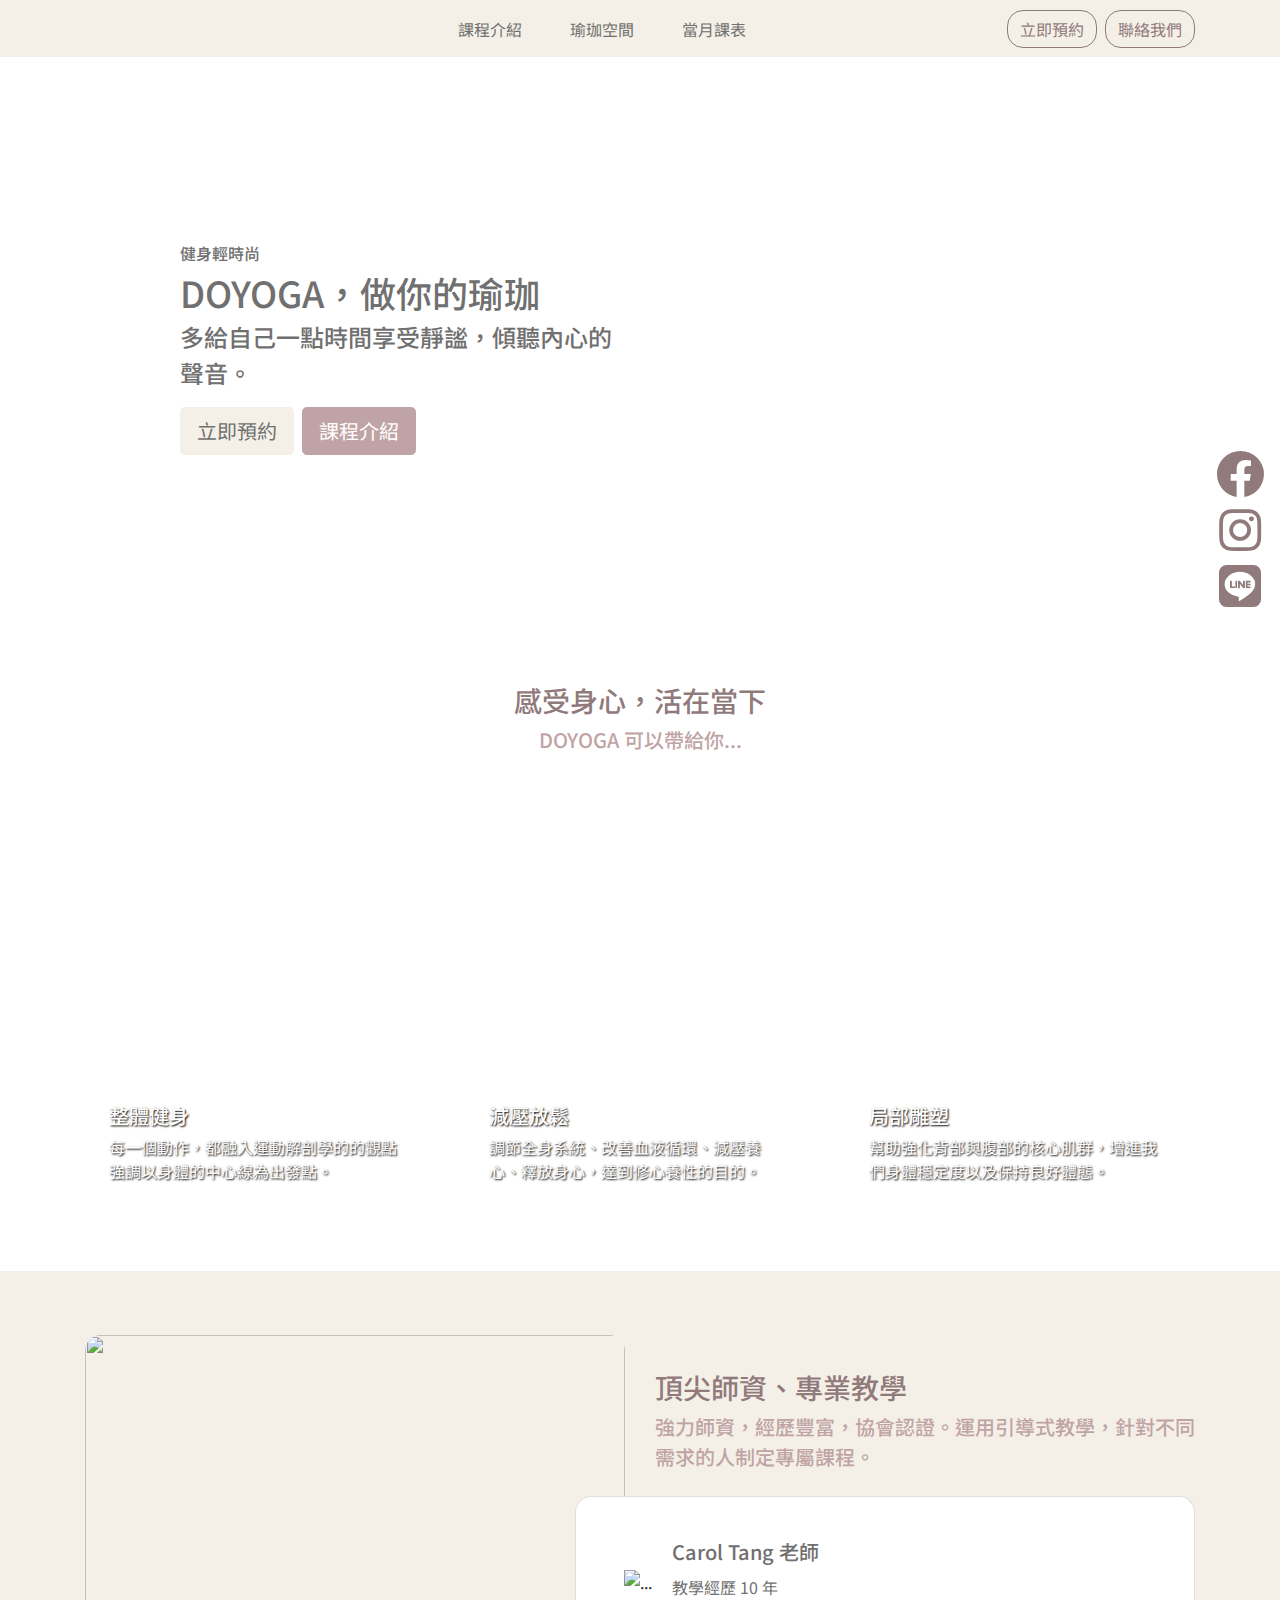
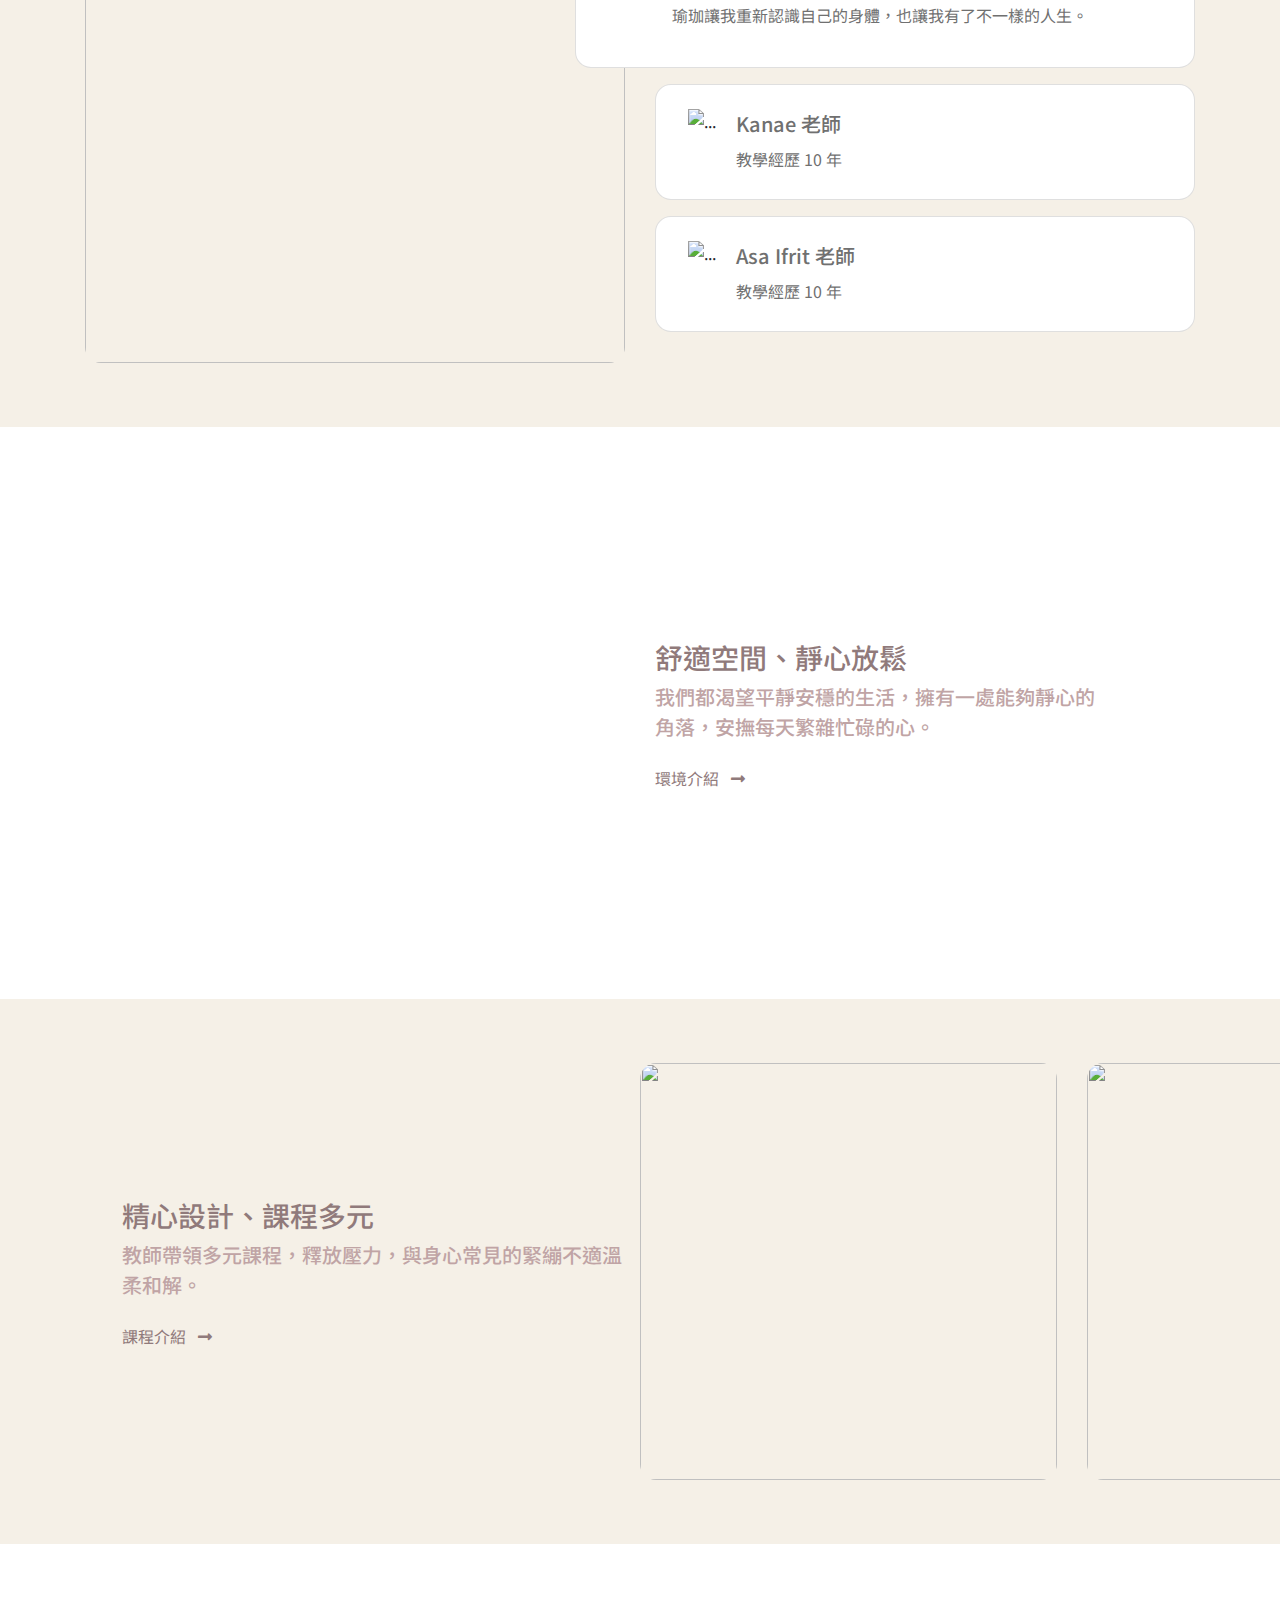
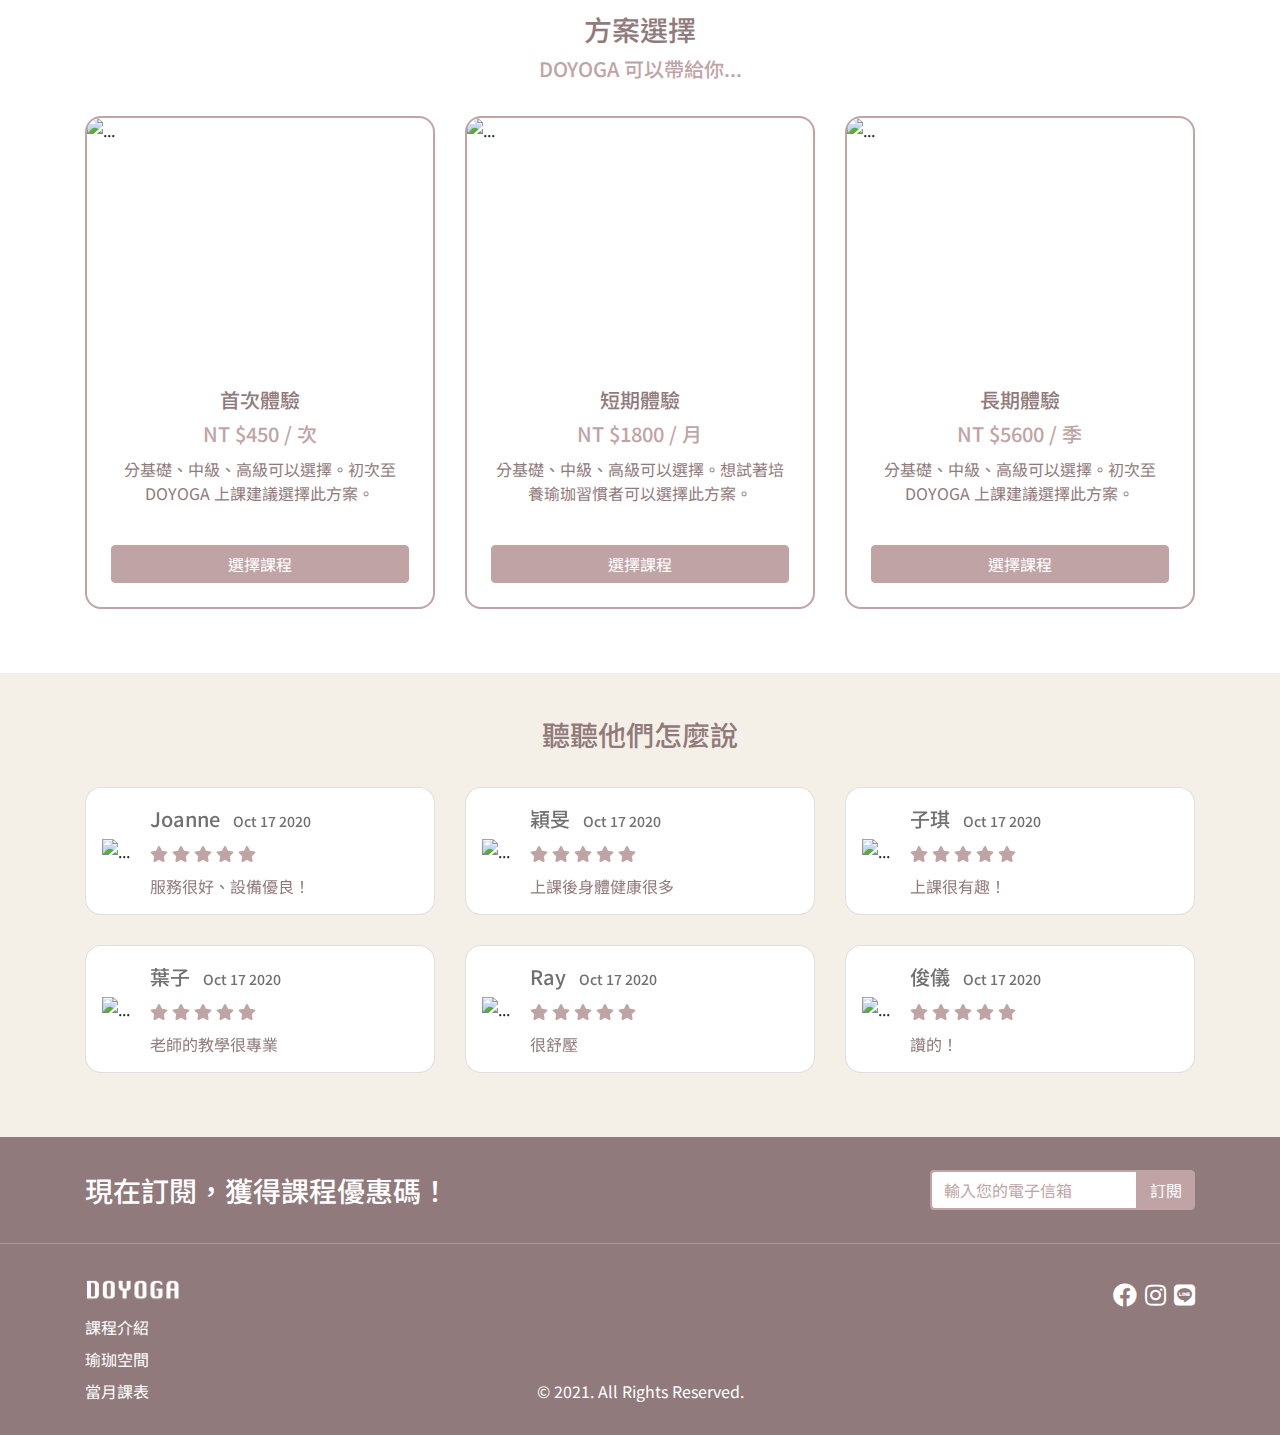
==== commit 38b6ce2a: "Update 2021-08-28T17:54:03.169Z" ====
--- a/index.html
+++ b/index.html
@@ -10,7 +10,7 @@
     <link href="https://fonts.googleapis.com/css2?family=Material+Icons" rel="stylesheet">
     <link href="https://fonts.googleapis.com/css2?family=Material+Icons+Outlined" rel="stylesheet">
     <link rel="stylesheet" href="https://cdn.jsdelivr.net/npm/bootstrap-icons@1.5.0/font/bootstrap-icons.css">
-    <link rel="stylesheet" href="https://cdnjs.cloudflare.com/ajax/libs/Swiper/6.8.4/swiper-bundle.css">
+    <link rel="stylesheet" href="https://unpkg.com/swiper/swiper-bundle.min.css"/>
     <link rel="stylesheet" href="https://cdnjs.cloudflare.com/ajax/libs/font-awesome/5.14.0/css/all.min.css" />
     <link rel="stylesheet" href="https://cdn.jsdelivr.net/npm/vanillajs-datepicker@1.1.4/dist/css/datepicker.min.css">
     <link rel="stylesheet" href="https://cdnjs.cloudflare.com/ajax/libs/loaders.css/0.1.2/loaders.min.css">
@@ -27,7 +27,7 @@
     </div>
 
   <!-- nav -->
-  <div class="position-sticky top-0 z-index-2">
+  <div class="position-sticky top-0 z-index-3">
     <nav class="navbar navbar-expand-lg navbar-light bg-primary">
       <div class="container">
         <a class="navbar-brand" href="index.html">
@@ -39,7 +39,7 @@
         <div class="collapse navbar-collapse" id="navbarSupportedContent">
           <ul class="navbar-nav m-auto mb-2 mb-lg-0 ">
             <li class="nav-item me-lg-8">
-              <a class="nav-link text-dark hoverTertiary" aria-current="page" href="#">課程介紹</a>
+              <a class="nav-link text-dark hoverTertiary" aria-current="page" href="courseIntro.html">課程介紹</a>
             </li>
             <li class="nav-item me-lg-8">
               <a class="nav-link text-dark hoverTertiary" href="yogaSpace.html">瑜珈空間</a>
@@ -57,9 +57,9 @@
 
 <!-- 聯絡icon -->
 <ul class="contact position-fixed top-50 end-0 text-center me-4 z-index-2 d-none d-lg-block">
-  <li><a class="text-tertiary hoverSecondary mb-2" href="#"><i class="fab fa-facebook fs-1 fs-md-lg"></i></a></li>
-  <li><a class="text-tertiary hoverSecondary mb-2" href="#"><i class="fab fa-instagram fs-1 fs-md-lg"></i></a></li>
-  <li><a class="text-tertiary hoverSecondary" href="#"><i class="fab fa-line fs-1 fs-md-lg"></i></a></li>
+  <li><a class="text-tertiary rounded-circle bg-white hoverSecondary mb-2" href="#"><i class="fab fa-facebook fs-1 fs-md-lg"></i></a></li>
+  <li><a class="text-tertiary rounded-4 bg-white hoverSecondary mb-2" href="#"><i class="fab fa-instagram fs-1 fs-md-lg"></i></a></li>
+  <li><a class="text-tertiary rounded-3 bg-white hoverSecondary" href="#"><i class="fab fa-line fs-1 fs-md-lg"></i></a></li>
 </ul>
 
     
@@ -202,19 +202,19 @@
         
         <div class="col-md-6 p-lg-0">
            <!-- swiper -->
-           <div class="swiper-container courseSwiper">
+           <div class="swiper courseSwiper">
             <div class="swiper-wrapper ">
-              <div class="swiper-slide swiper-course ratio ratio-1x1">
-              <img class="rounded-4 w-100 h-100" src="https://raw.githubusercontent.com/hexschool/webLayoutTraining1st/master/yoga-week8/woman%20doing%20yoga%20beside%20wall.jpg" alt="">
-              </div>
-              <div class="swiper-slide swiper-course ratio ratio-1x1">
-                <img class="rounded-4 w-100 h-100" src="https://slack-imgs.com/?c=1&o1=ro&url=https%3A%2F%2Fimages.unsplash.com%2Fphoto-1574454941059-9408c4d3f268%3Fcrop%3Dentropy%26cs%3Dtinysrgb%26fit%3Dmax%26fm%3Djpg%26ixid%3DMnwxMjA3fDB8MXxhbGx8fHx8fHx8fHwxNjI5NzY5MDY1%26ixlib%3Drb-1.2.1%26q%3D80%26w%3D1080" alt="">
-              </div>
-              <div class="swiper-slide swiper-course ratio ratio-1x1">
-                <img class="rounded-4 w-100 h-100" src="https://github.com/hexschool/webLayoutTraining1st/blob/master/yoga-week8/woman%20in%20black%20sports%20bra%20and%20black%20leggings%20doing%20yoga.jpg?raw=true" alt="">
-              </div>
-              <div class="swiper-slide swiper-course ratio ratio-1x1">
-                <img class="rounded-4 w-100 h-100" src="https://github.com/hexschool/webLayoutTraining1st/blob/master/yoga-week8/woman%20in%20white%20tank%20top%20and%20white%20leggings%20bending%20her%20body.jpg?raw=true" alt="">
+              <div class="swiper-slide ratio ratio-1x1">
+              <img class="rounded-4" src="https://raw.githubusercontent.com/hexschool/webLayoutTraining1st/master/yoga-week8/woman%20doing%20yoga%20beside%20wall.jpg" alt="">
+              </div>
+              <div class="swiper-slide ratio ratio-1x1">
+                <img class="rounded-4" src="https://slack-imgs.com/?c=1&o1=ro&url=https%3A%2F%2Fimages.unsplash.com%2Fphoto-1574454941059-9408c4d3f268%3Fcrop%3Dentropy%26cs%3Dtinysrgb%26fit%3Dmax%26fm%3Djpg%26ixid%3DMnwxMjA3fDB8MXxhbGx8fHx8fHx8fHwxNjI5NzY5MDY1%26ixlib%3Drb-1.2.1%26q%3D80%26w%3D1080" alt="">
+              </div>
+              <div class="swiper-slide ratio ratio-1x1">
+                <img class="rounded-4" src="https://github.com/hexschool/webLayoutTraining1st/blob/master/yoga-week8/woman%20in%20black%20sports%20bra%20and%20black%20leggings%20doing%20yoga.jpg?raw=true" alt="">
+              </div>
+              <div class="swiper-slide ratio ratio-1x1">
+                <img class="rounded-4" src="https://github.com/hexschool/webLayoutTraining1st/blob/master/yoga-week8/woman%20in%20white%20tank%20top%20and%20white%20leggings%20bending%20her%20body.jpg?raw=true" alt="">
               </div>
             </div>
           </div>
@@ -278,9 +278,9 @@
       </div>
 
        <!-- Swiper -->
-      <div class="swiper-container commentSwiper">
+      <div class="swiper commentSwiper">
         <div class="swiper-wrapper">
-          <div class="swiper-slide swiper-comments">
+          <div class="swiper-slide">
               <!-- Joanne -->
                 <div class="card rounded-4 flex-row w-100 h-100 py-4 px-4">
                   <div class="avatar d-flex align-items-center">
@@ -309,7 +309,7 @@
                   </div>
                 </div>
             </div>     
-          <div class="swiper-slide swiper-comments">
+          <div class="swiper-slide">
             <!-- 穎旻 -->
               <div class="card rounded-4 flex-row w-100 h-100 py-4 px-4">
                 <div class="avatar d-flex align-items-center">
@@ -338,7 +338,7 @@
                 </div>
               </div>
           </div>
-          <div class="swiper-slide swiper-comments">
+          <div class="swiper-slide">
               <!-- 子琪 -->
                 <div class="card rounded-4 flex-row w-100 h-100 py-4 px-4">
                   <div class="avatar d-flex align-items-center">
@@ -367,7 +367,7 @@
                   </div>
                 </div>
           </div>
-          <div class="swiper-slide swiper-comments">
+          <div class="swiper-slide">
             <!-- 葉子 -->
             <div class="card rounded-4 flex-row w-100 h-100 py-4 px-4">
               <div class="avatar d-flex align-items-center">
@@ -397,7 +397,7 @@
             </div>
         
           </div>
-          <div class="swiper-slide swiper-comments">
+          <div class="swiper-slide">
             <!-- Ray -->
             <div class="card rounded-4 flex-row w-100 h-100 py-4 px-4">
               <div class="avatar d-flex align-items-center">
@@ -426,7 +426,7 @@
               </div>
             </div>
           </div>
-          <div class="swiper-slide swiper-comments">
+          <div class="swiper-slide">
             <!-- 俊儀 -->
             <div class="card rounded-4 flex-row w-100 h-100 py-4 px-4">
               <div class="avatar d-flex align-items-center">
@@ -458,10 +458,10 @@
         </div>
           <!-- Add Navigation -->
           <div class="d-md-none d-flex justify-content-between">
-            <div class="swiper-prev ">
+            <div class="swiper-prev position-static mt-4">
               <span class="material-icons text-secondary h1">arrow_back</span>
             </div>
-            <div class="swiper-next">
+            <div class="swiper-next position-static mt-4">
               <span class="material-icons text-tertiary h1">arrow_forward</span>
             </div>
           </div>
@@ -494,9 +494,9 @@
           <img src="./assets/images/DOYOGA.png" alt="logo">
         </a>
       <ul class="menu">
-        <li><a class=" text-white hoverPrimary mb-2" href="#">課程介紹</a></li>
+        <li><a class=" text-white hoverPrimary mb-2" href="courseIntro.html">課程介紹</a></li>
         <li><a class=" text-white hoverPrimary mb-2" href="yogaSpace.html">瑜珈空間</a></li>
-        <li><a class=" text-white hoverPrimary" href="curriculum.html">當月課表</a></li>
+        <li><a class=" text-white hoverPrimary mb-2 mb-md-0" href="curriculum.html">當月課表</a></li>
       </ul>
       </div>
       <div class="contact">
@@ -513,7 +513,7 @@
     
     <script src="https://cdnjs.cloudflare.com/ajax/libs/loaders.css/0.1.2/loaders.css.min.js"></script>
     <script src="https://cdn.jsdelivr.net/npm/vanillajs-datepicker@1.1.4/dist/js/datepicker-full.min.js"></script>
-    <script src="https://cdnjs.cloudflare.com/ajax/libs/Swiper/6.8.4/swiper-bundle.min.js"></script>
+    <script src="https://unpkg.com/swiper/swiper-bundle.min.js"></script>
     <script src="./assets/js/vendors.js"></script>
     <script src='https://cdnjs.cloudflare.com/ajax/libs/jquery/3.6.0/jquery.min.js'></script>
     <script src="./assets/js/all.js"></script>
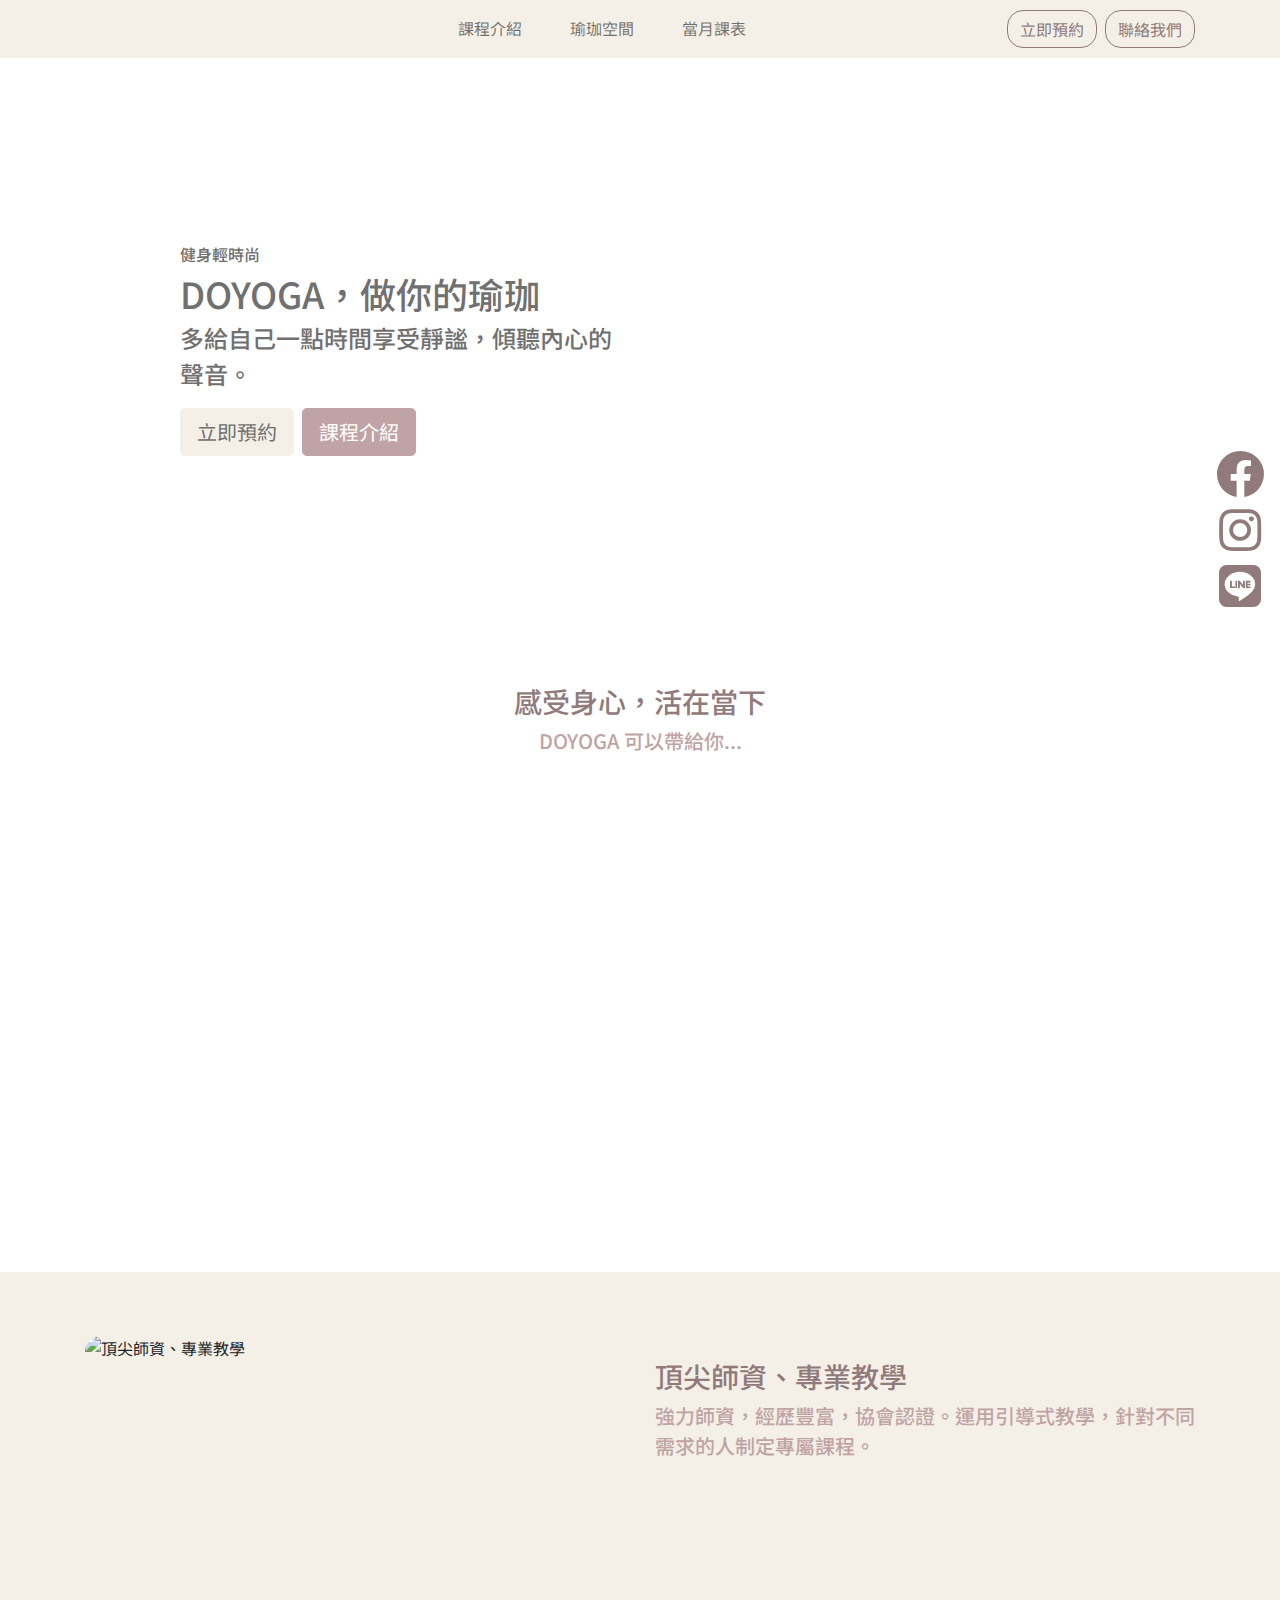
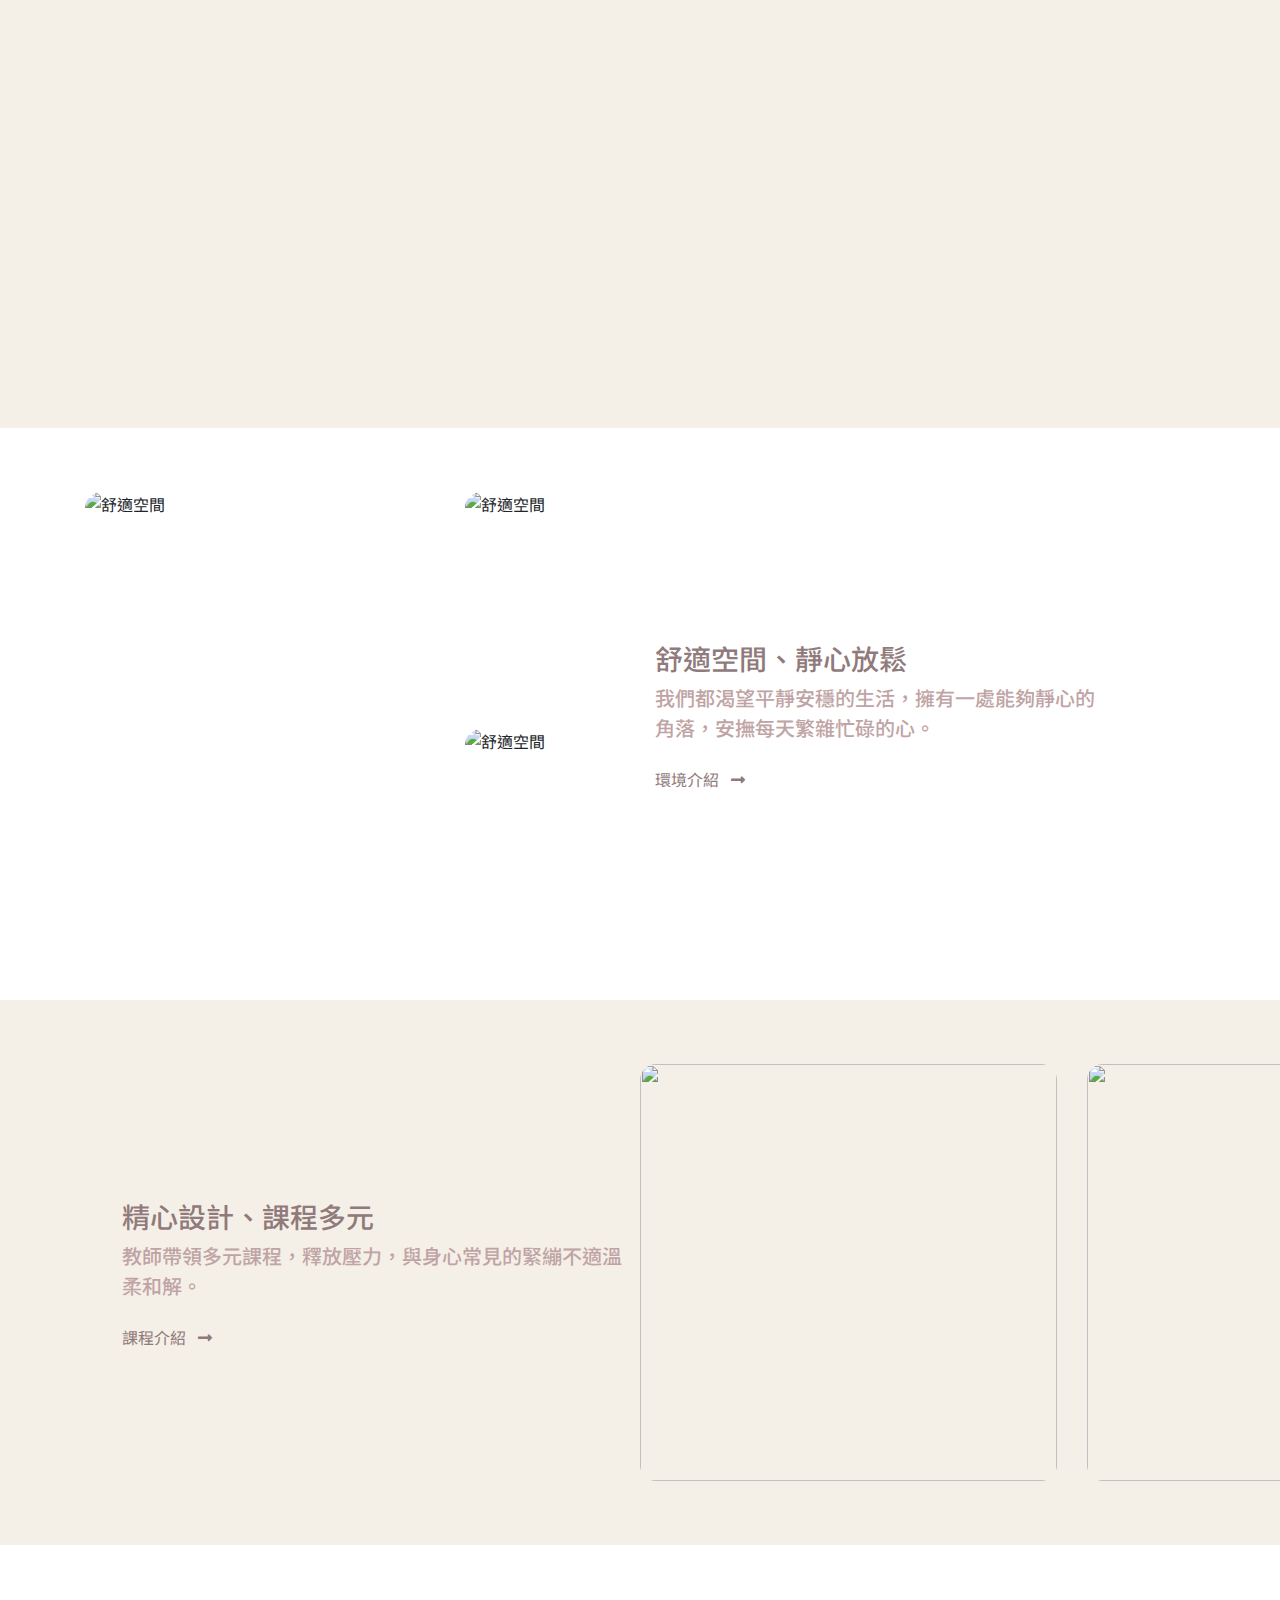
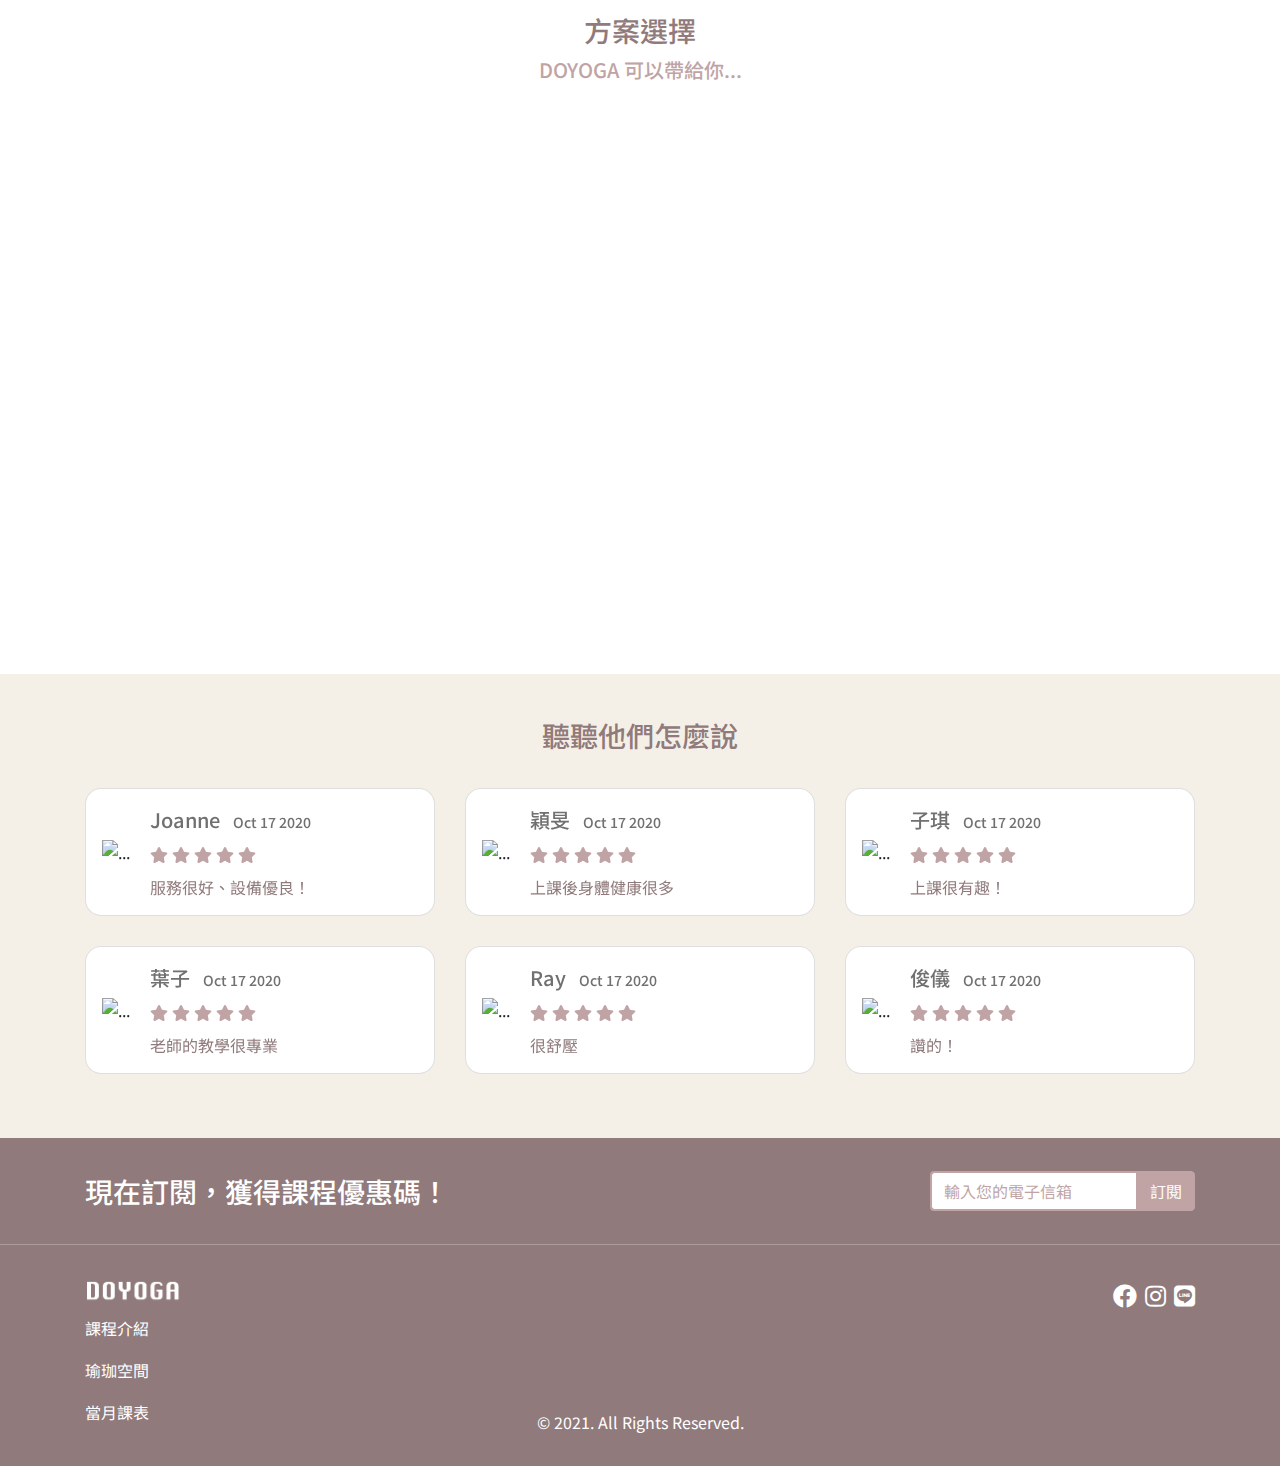
==== commit a3940987: "Update 2021-08-30T06:58:28.148Z" ====
--- a/index.html
+++ b/index.html
@@ -13,6 +13,7 @@
     <link rel="stylesheet" href="https://unpkg.com/swiper/swiper-bundle.min.css"/>
     <link rel="stylesheet" href="https://cdnjs.cloudflare.com/ajax/libs/font-awesome/5.14.0/css/all.min.css" />
     <link rel="stylesheet" href="https://cdn.jsdelivr.net/npm/vanillajs-datepicker@1.1.4/dist/css/datepicker.min.css">
+    <link rel="stylesheet" href="https://unpkg.com/aos@next/dist/aos.css" />
     <link rel="stylesheet" href="https://cdnjs.cloudflare.com/ajax/libs/loaders.css/0.1.2/loaders.min.css">
     <link rel="stylesheet" href="./assets/style/all.css">
   </head>
@@ -27,25 +28,25 @@
     </div>
 
   <!-- nav -->
-  <div class="position-sticky top-0 z-index-3">
+  <div class="header position-sticky top-0 z-index-3">
     <nav class="navbar navbar-expand-lg navbar-light bg-primary">
       <div class="container">
         <a class="navbar-brand" href="index.html">
           <h1 class="logo ">公司logo</h1>
         </a>
-        <button class="navbar-toggler p-0" type="button" data-bs-toggle="collapse" data-bs-target="#navbarSupportedContent" aria-controls="navbarSupportedContent" aria-expanded="false" aria-label="Toggle navigation">
+        <button class="navbar-toggler border-0 p-0" style="box-shadow: none;" type="button" data-bs-toggle="collapse" data-bs-target="#navbarSupportedContent" aria-controls="navbarSupportedContent" aria-expanded="false" aria-label="Toggle navigation">
           <span class="navbar-toggler-icon"></span>
         </button>
         <div class="collapse navbar-collapse" id="navbarSupportedContent">
-          <ul class="navbar-nav m-auto mb-2 mb-lg-0 ">
+          <ul class="menu navbar-nav m-auto mb-2 mb-lg-0 ">
             <li class="nav-item me-lg-8">
-              <a class="nav-link text-dark hoverTertiary" aria-current="page" href="courseIntro.html">課程介紹</a>
+              <a class="nav-link hoverTertiary" aria-current="page" href="courseIntro.html">課程介紹</a>
             </li>
             <li class="nav-item me-lg-8">
-              <a class="nav-link text-dark hoverTertiary" href="yogaSpace.html">瑜珈空間</a>
+              <a class="nav-link hoverTertiary" href="yogaSpace.html">瑜珈空間</a>
             </li>
             <li class="nav-item ">
-              <a class="nav-link text-dark hoverTertiary" href="curriculum.html">當月課表</a>
+              <a class="nav-link hoverTertiary" href="curriculum.html">當月課表</a>
             </li>
           </ul>
           <a class="btn btn-primary border border-tertiary rounded-4 me-2 hoverBtnTertiary" href="reservation.html">立即預約</a>
@@ -72,8 +73,8 @@
           <h2 class="text-dark h1">DOYOGA，做你的瑜珈</h2>
           <h3 class="text-dark mb-4">多給自己一點時間享受靜謐，傾聽內心的聲音。</h3>
           <div class="d-flex mt-4">
-            <a class="btn btn-primary hoverBtnSecondary btn-lg me-2" href="reservation.html">立即預約</a>
-            <a class="btn btn-secondary btn-lg text-white" href="#">課程介紹</a>
+            <a class="btn btn-primary hoverBtnSecondary btn-lg me-2" href="reservation.html" data-aos="zoom-in" data-aos-duration="1000">立即預約</a>
+            <a class="btn btn-secondary btn-lg text-white" href="courseIntro.html" data-aos="zoom-in" data-aos-delay="300" data-aos-duration="1000">課程介紹</a>
           </div>
         </div>
       </div>
@@ -88,8 +89,8 @@
     </div>
     <div class="row">
       <div class="col-md-4">
-        <div class="card border-0 text-white mb-4 mb-md-0">
-          <img class="h-420 h-md-252 h-lg-420 rounded-4" src="https://raw.githubusercontent.com/hexschool/webLayoutTraining1st/master/yoga-week8/photo-1593810450967-f9c42742e326.jpeg" alt="">
+        <div class="picHover card rounded-4 border-0 text-white mb-4 mb-md-0"  data-aos="fade-up" data-aos-duration="1000">
+          <img class="h-420 h-md-252 h-lg-420" src="https://raw.githubusercontent.com/hexschool/webLayoutTraining1st/master/yoga-week8/photo-1593810450967-f9c42742e326.jpeg" alt="整體健身">
           <div class="position-absolute bottom-0 m-6 text-shadow">
             <h4 class="text-white mb-1 fs-md-5 fs-lg-4">整體健身</h4>
             <p class="text-white">每一個動作，都融入運動解剖學的的觀點強調以身體的中心線為出發點。</p>
@@ -97,8 +98,8 @@
         </div>
       </div>
       <div class="col-md-4">
-        <div class="card border-0 text-white mb-4 mb-md-0">
-          <img class="h-420 h-md-252 h-lg-420 rounded-4" src="https://raw.githubusercontent.com/hexschool/webLayoutTraining1st/master/yoga-week8/photo-1593810451137-5dc55105dace.jpeg" alt="">
+        <div class="picHover card rounded-4 border-0 text-white mb-4 mb-md-0" data-aos="fade-up" data-aos-delay="300" data-aos-duration="1000">
+          <img class="h-420 h-md-252 h-lg-420" src="https://raw.githubusercontent.com/hexschool/webLayoutTraining1st/master/yoga-week8/photo-1593810451137-5dc55105dace.jpeg" alt="減壓放鬆">
           <div class="position-absolute bottom-0 m-6 text-shadow">
             <h4 class="text-white mb-1 fs-md-5 fs-lg-4">減壓放鬆</h4>
             <p class="text-white">調節全身系統、改善血液循環、減壓養心、釋放身心，達到修心養性的目的。</p>
@@ -106,8 +107,8 @@
         </div>
       </div>
       <div class="col-md-4">
-        <div class="card border-0 text-white">
-          <img class="h-420 h-md-252 h-lg-420 rounded-4" src="https://raw.githubusercontent.com/hexschool/webLayoutTraining1st/master/yoga-week8/photo-1599901860904-17e6ed7083a0.jpeg" alt="">
+        <div class="picHover card rounded-4 border-0 text-white" data-aos="fade-up"  data-aos-delay="600" data-aos-duration="1000">
+          <img class="h-420 h-md-252 h-lg-420" src="https://raw.githubusercontent.com/hexschool/webLayoutTraining1st/master/yoga-week8/photo-1599901860904-17e6ed7083a0.jpeg" alt="局部雕塑">
           <div class="position-absolute bottom-0 m-6 text-shadow">
             <h4 class="text-white mb-1 fs-md-5 fs-lg-4">局部雕塑</h4>
             <p class="text-white">幫助強化背部與腹部的核心肌群，增進我們身體穩定度以及保持良好體態。</p>
@@ -122,7 +123,7 @@
     <div class="container py-12">
       <div class="row">
         <div class="col-6 d-none d-lg-block">
-          <img class="w-100 h-628 rounded-4" src="https://raw.githubusercontent.com/hexschool/webLayoutTraining1st/master/yoga-week8/photo-1540206276207-3af25c08abc4.jpeg" alt="">
+          <img class="w-100 h-628 rounded-4" src="https://raw.githubusercontent.com/hexschool/webLayoutTraining1st/master/yoga-week8/photo-1540206276207-3af25c08abc4.jpeg" alt="頂尖師資、專業教學">
         </div>
         <div class="col-lg-6 d-flex flex-column justify-content-center">
           <div class="mb-6">
@@ -132,9 +133,9 @@
           <div class="row">
             <div class="offset-md-3 offset-lg-0 col-md-9 col-lg-12">
               <!-- Carol Tang 老師-->
-          <div class="card rounded-4 flex-row p-4 py-md-9 px-md-10 ms-md-n13 mb-4">
+          <div class="card rounded-4 flex-row p-4 py-md-9 px-md-10 ms-md-n13 mb-4" data-aos="fade-right" data-aos-duration="1000">
             <div class="avatar d-flex align-items-center">
-                <img class="w-100" src="https://github.com/hexschool/webLayoutTraining1st/blob/master/yoga-week8/teacher-1.png?raw=true" alt="...">
+                <img class="w-100" src="https://github.com/hexschool/webLayoutTraining1st/blob/master/yoga-week8/teacher-1.png?raw=true" alt="Carol Tang 老師">
             </div>
             <div class="card-body p-0 ps-5 text-dark">
               <h4 class="card-title">Carol Tang 老師</h5>
@@ -144,9 +145,9 @@
           </div>
   
         <!-- Kanae 老師 -->
-        <div class="card rounded-4 flex-row p-4 py-md-6 px-md-8 ms-md-n4 ms-lg-0 mb-4">
+        <div class="card rounded-4 flex-row p-4 py-md-6 px-md-8 ms-md-n4 ms-lg-0 mb-4" data-aos="fade-right" data-aos-duration="1000">
             <div class="avatar">
-                <img class="w-100" src="https://github.com/hexschool/webLayoutTraining1st/blob/master/yoga-week8/teacher-2.png?raw=true" alt="...">
+                <img class="w-100" src="https://github.com/hexschool/webLayoutTraining1st/blob/master/yoga-week8/teacher-2.png?raw=true" alt="Kanae 老師">
             </div>
             <div class="card-body p-0 ps-5 text-dark">
               <h4 class="card-title">Kanae 老師</h5>
@@ -155,9 +156,9 @@
           </div>
   
           <!-- Asa Ifrit 老師 -->
-        <div class="card rounded-4 flex-row p-4 py-md-6 px-md-8 ms-md-n4 ms-lg-0">
+        <div class="card rounded-4 flex-row p-4 py-md-6 px-md-8 ms-md-n4 ms-lg-0"  data-aos="fade-right" data-aos-duration="1000">
           <div class="avatar">
-              <img class="w-100" src="https://github.com/hexschool/webLayoutTraining1st/blob/master/yoga-week8/teacher-3.png?raw=true" alt="...">
+              <img class="w-100" src="https://github.com/hexschool/webLayoutTraining1st/blob/master/yoga-week8/teacher-3.png?raw=true" alt="Asa Ifrit 老師">
           </div>
           <div class="card-body p-0 ps-5 text-dark">
             <h4 class="card-title">Asa Ifrit 老師</h5>
@@ -167,7 +168,6 @@
       </div>
     </div>
           </div>
-  
         </div>
     </div>
   </div>
@@ -176,11 +176,17 @@
   <div class="container py-11 py-lg-12">
     <div class="row d-flex">
       <div class="col-6 col-md-4">
-        <img class="rounded-4 h-210 h-md-266 h-lg-444 " src="https://images.unsplash.com/photo-1575052814086-f385e2e2ad1b?ixid=MnwxMjA3fDB8MHxwaG90by1wYWdlfHx8fGVufDB8fHx8&ixlib=rb-1.2.1&auto=format&fit=crop&w=750&q=80" alt="">
+        <div class="picHover rounded-4">
+        <img class="rounded-4 h-210 h-md-266 h-lg-444 " src="https://images.unsplash.com/photo-1575052814086-f385e2e2ad1b?ixid=MnwxMjA3fDB8MHxwaG90by1wYWdlfHx8fGVufDB8fHx8&ixlib=rb-1.2.1&auto=format&fit=crop&w=750&q=80" alt="舒適空間">
+      </div>
       </div>
       <div class="col-6 col-md-2 d-flex flex-column justify-content-between">
-        <img class="rounded-4 h-210 h-md-117 h-lg-207" src="https://raw.githubusercontent.com/hexschool/webLayoutTraining1st/master/yoga-week8/white%20round%20table%20near%20brown%20wooden%20chair.jpg" alt="">
-        <img class="rounded-4 d-none d-md-block h-md-117 h-lg-207"src="https://raw.githubusercontent.com/hexschool/webLayoutTraining1st/master/yoga-week8/woman%20in%20black%20sports%20bra%20and%20blue%20denim%20jeans%20doing%20yoga.jpg" alt="">
+        <div class="picHover rounded-4">
+        <img class="h-210 h-md-117 h-lg-207" src="https://raw.githubusercontent.com/hexschool/webLayoutTraining1st/master/yoga-week8/white%20round%20table%20near%20brown%20wooden%20chair.jpg" alt="舒適空間">
+      </div>
+      <div class="picHover rounded-4">
+        <img class="d-none d-md-block w-100 h-md-117 h-lg-207"src="https://raw.githubusercontent.com/hexschool/webLayoutTraining1st/master/yoga-week8/woman%20in%20black%20sports%20bra%20and%20blue%20denim%20jeans%20doing%20yoga.jpg" alt="舒適空間">
+      </div>
       </div>
       <div class="col-md-6 col-lg-5 d-flex flex-column justify-content-center order-first order-md-last mb-4 mb-md-0">
         <h2 class="text-tertiary mb-1">舒適空間、靜心放鬆</h2>
@@ -203,20 +209,20 @@
         <div class="col-md-6 p-lg-0">
            <!-- swiper -->
            <div class="swiper courseSwiper">
-            <div class="swiper-wrapper ">
-              <div class="swiper-slide ratio ratio-1x1">
+            <ul class="swiper-wrapper ">
+              <li class="swiper-slide ratio ratio-1x1">
               <img class="rounded-4" src="https://raw.githubusercontent.com/hexschool/webLayoutTraining1st/master/yoga-week8/woman%20doing%20yoga%20beside%20wall.jpg" alt="">
-              </div>
-              <div class="swiper-slide ratio ratio-1x1">
+              </li>
+              <li class="swiper-slide ratio ratio-1x1">
                 <img class="rounded-4" src="https://slack-imgs.com/?c=1&o1=ro&url=https%3A%2F%2Fimages.unsplash.com%2Fphoto-1574454941059-9408c4d3f268%3Fcrop%3Dentropy%26cs%3Dtinysrgb%26fit%3Dmax%26fm%3Djpg%26ixid%3DMnwxMjA3fDB8MXxhbGx8fHx8fHx8fHwxNjI5NzY5MDY1%26ixlib%3Drb-1.2.1%26q%3D80%26w%3D1080" alt="">
-              </div>
-              <div class="swiper-slide ratio ratio-1x1">
+              </li>
+              <li class="swiper-slide ratio ratio-1x1">
                 <img class="rounded-4" src="https://github.com/hexschool/webLayoutTraining1st/blob/master/yoga-week8/woman%20in%20black%20sports%20bra%20and%20black%20leggings%20doing%20yoga.jpg?raw=true" alt="">
-              </div>
-              <div class="swiper-slide ratio ratio-1x1">
+              </li>
+              <li class="swiper-slide ratio ratio-1x1">
                 <img class="rounded-4" src="https://github.com/hexschool/webLayoutTraining1st/blob/master/yoga-week8/woman%20in%20white%20tank%20top%20and%20white%20leggings%20bending%20her%20body.jpg?raw=true" alt="">
-              </div>
-            </div>
+              </li>
+            </ul>
           </div>
           <!-- swiper -->
         </div>
@@ -233,9 +239,9 @@
       <h4 class="text-secondary">DOYOGA 可以帶給你...</h4>
     </div>
     <div class="row">
-        <div class="col-12 col-lg-4">
+        <div class="col-12 col-lg-4" data-aos="fade-up" data-aos-duration="1000">
           <div class="card border-secondary border-2 rounded-4 overflow-hidden flex-column flex-md-row flex-lg-column mb-6 mb-lg-0">
-            <img class="card-img-top h-243" src="https://github.com/hexschool/webLayoutTraining1st/blob/master/yoga-week8/woman%20in%20white%20tank%20top%20and%20white%20leggings%20bending%20her%20body.jpg?raw=true" alt="...">
+            <img class="card-img-top h-243" src="https://github.com/hexschool/webLayoutTraining1st/blob/master/yoga-week8/woman%20in%20white%20tank%20top%20and%20white%20leggings%20bending%20her%20body.jpg?raw=true" alt="首次體驗">
             <div class="card-body text-center p-6">
               <h4 class="card-title text-tertiary mb-1">首次體驗</h4>
               <p class="h4 text-secondary mb-2">NT $450 / 次</p>
@@ -244,26 +250,25 @@
             </div>
           </div>
         </div>
-        <div class="col-lg-4">
-          <div class="card border-secondary border-2 rounded-4 overflow-hidden flex-column flex-md-row flex-lg-column mb-6 mb-lg-0">
-            <img class="card-img-top h-243" src="https://github.com/hexschool/webLayoutTraining1st/blob/master/yoga-week8/woman%20performing%20yoga.jpg?raw=true" alt="...">
+        <div class="col-lg-4" data-aos="fade-up" data-aos-delay="300" data-aos-duration="1000">
+          <div class="pichover card border-secondary border-2 rounded-4 overflow-hidden flex-column flex-md-row flex-lg-column mb-6 mb-lg-0">
+            <img class="card-img-top h-243" src="https://github.com/hexschool/webLayoutTraining1st/blob/master/yoga-week8/woman%20performing%20yoga.jpg?raw=true" alt="短期體驗">
             <div class="card-body text-center p-6">
               <h4 class="card-title text-tertiary mb-1">短期體驗</h4>
               <p class="h4 text-secondary mb-2">NT $1800 / 月</p>
               <p class="card-text text-tertiary mb-6 mb-lg-9">分基礎、中級、高級可以選擇。想試著培養瑜珈習慣者可以選擇此方案。</p>
-              <a href="#" class="btn btn-secondary hoverBtnTertiary w-100 h4 text-white">選擇課程</a>
-            </div>
-          </div>
-        </div>
-    
-        <div class="col-lg-4">
+              <a href="reservation.html" class="btn btn-secondary hoverBtnTertiary w-100 h4 text-white">選擇課程</a>
+            </div>
+          </div>
+        </div>
+        <div class="col-lg-4" data-aos="fade-up" data-aos-delay="600" data-aos-duration="1000">
           <div class="card border-secondary border-2 rounded-4 overflow-hidden flex-column flex-md-row flex-lg-column">
-            <img class="card-img-top h-243" src="https://github.com/hexschool/webLayoutTraining1st/blob/master/yoga-week8/woman%20in%20blue%20leggings%20and%20black%20tank%20top%20doing%20yoga.jpg?raw=true" alt="...">
+            <img class="card-img-top h-243" src="https://github.com/hexschool/webLayoutTraining1st/blob/master/yoga-week8/woman%20in%20blue%20leggings%20and%20black%20tank%20top%20doing%20yoga.jpg?raw=true" alt="長期體驗">
             <div class="card-body text-center p-6">
               <h4 class="card-title text-tertiary mb-1">長期體驗</h4>
               <p class="h4 text-secondary mb-2">NT $5600 / 季</p>
               <p class="card-text text-tertiary mb-6 mb-lg-9">分基礎、中級、高級可以選擇。初次至 DOYOGA 上課建議選擇此方案。</p>
-              <a href="#" class="btn btn-secondary hoverBtnTertiary w-100 h4 text-white">選擇課程</a>
+              <a href="reservation.html" class="btn btn-secondary hoverBtnTertiary w-100 h4 text-white">選擇課程</a>
             </div>
           </div>
         </div>
@@ -276,41 +281,40 @@
       <div class="text-center mb-8">
         <h2 class="text-tertiary" >聽聽他們怎麼說</h2>
       </div>
-
        <!-- Swiper -->
       <div class="swiper commentSwiper">
-        <div class="swiper-wrapper">
-          <div class="swiper-slide">
-              <!-- Joanne -->
-                <div class="card rounded-4 flex-row w-100 h-100 py-4 px-4">
-                  <div class="avatar d-flex align-items-center">
-                      <img class="w-100" src="https://github.com/hexschool/webLayoutTraining1st/blob/master/yoga-week8/user-1.png?raw=true" alt="...">
-                  </div>
-                  <div class="card-body p-0 ps-5 text-tertiary">
-                    <h4 class="card-title mb-3">Joanne <span class="h6 ms-2">Oct 17 2020</span></h5>
-                    <ul class="star d-flex mb-3 text-secondary">
-                      <li>
-                        <i class="fas fa-star me-1"></i>
-                      </li>
-                      <li>
-                        <i class="fas fa-star me-1"></i>
-                      </li>
-                      <li>
-                        <i class="fas fa-star me-1"></i>
-                      </li>
-                      <li>
-                        <i class="fas fa-star me-1"></i>
-                      </li>
-                      <li>
-                        <i class="fas fa-star"></i>
-                      </li>
-                    </ul>
-                    <p class="card-text text-tertiary">服務很好、設備優良！</p>     
-                  </div>
+        <ul class="swiper-wrapper">
+           <!-- Joanne -->
+          <li class="swiper-slide">
+              <div class="card rounded-4 flex-row w-100 h-100 py-4 px-4">
+                <div class="avatar d-flex align-items-center">
+                    <img class="w-100" src="https://github.com/hexschool/webLayoutTraining1st/blob/master/yoga-week8/user-1.png?raw=true" alt="...">
                 </div>
-            </div>     
-          <div class="swiper-slide">
-            <!-- 穎旻 -->
+                <div class="card-body p-0 ps-5 text-tertiary">
+                  <h4 class="card-title mb-3">Joanne <span class="h6 ms-2">Oct 17 2020</span></h5>
+                  <ul class="star d-flex mb-3 text-secondary">
+                    <li>
+                      <i class="fas fa-star me-1"></i>
+                    </li>
+                    <li>
+                      <i class="fas fa-star me-1"></i>
+                    </li>
+                    <li>
+                      <i class="fas fa-star me-1"></i>
+                    </li>
+                    <li>
+                      <i class="fas fa-star me-1"></i>
+                    </li>
+                    <li>
+                      <i class="fas fa-star"></i>
+                    </li>
+                  </ul>
+                  <p class="card-text text-tertiary">服務很好、設備優良！</p>     
+                </div>
+              </div>
+            </li>  
+           <!-- 穎旻 -->   
+          <li class="swiper-slide">
               <div class="card rounded-4 flex-row w-100 h-100 py-4 px-4">
                 <div class="avatar d-flex align-items-center">
                     <img class="w-100" src="https://github.com/hexschool/webLayoutTraining1st/blob/master/yoga-week8/user-2.png?raw=true" alt="...">
@@ -337,9 +341,9 @@
                   <p class="card-text text-tertiary">上課後身體健康很多</p>     
                 </div>
               </div>
-          </div>
-          <div class="swiper-slide">
-              <!-- 子琪 -->
+            </li>
+            <!-- 子琪 -->
+          <li class="swiper-slide">
                 <div class="card rounded-4 flex-row w-100 h-100 py-4 px-4">
                   <div class="avatar d-flex align-items-center">
                       <img class="w-100" src="https://github.com/hexschool/webLayoutTraining1st/blob/master/yoga-week8/user-3.png?raw=true" alt="...">
@@ -366,9 +370,9 @@
                     <p class="card-text text-tertiary">上課很有趣！</p>     
                   </div>
                 </div>
-          </div>
-          <div class="swiper-slide">
+              </li>
             <!-- 葉子 -->
+          <li class="swiper-slide">
             <div class="card rounded-4 flex-row w-100 h-100 py-4 px-4">
               <div class="avatar d-flex align-items-center">
                   <img class="w-100" src="https://github.com/hexschool/webLayoutTraining1st/blob/master/yoga-week8/user-4.png?raw=true" alt="...">
@@ -395,10 +399,9 @@
                 <p class="card-text text-tertiary">老師的教學很專業</p>     
               </div>
             </div>
-        
-          </div>
-          <div class="swiper-slide">
-            <!-- Ray -->
+            </li>
+          <!-- Ray -->
+          <li class="swiper-slide">
             <div class="card rounded-4 flex-row w-100 h-100 py-4 px-4">
               <div class="avatar d-flex align-items-center">
                   <img class="w-100" src="https://github.com/hexschool/webLayoutTraining1st/blob/master/yoga-week8/user-5.png?raw=true" alt="...">
@@ -425,9 +428,9 @@
                 <p class="card-text text-tertiary">很舒壓</p>     
               </div>
             </div>
-          </div>
-          <div class="swiper-slide">
-            <!-- 俊儀 -->
+          </li>
+           <!-- 俊儀 -->
+          <li class="swiper-slide">
             <div class="card rounded-4 flex-row w-100 h-100 py-4 px-4">
               <div class="avatar d-flex align-items-center">
                   <img class="w-100" src="https://github.com/hexschool/webLayoutTraining1st/blob/master/yoga-week8/uset-6.png?raw=true" alt="...">
@@ -454,21 +457,18 @@
                 <p class="card-text text-tertiary">讚的！</p>     
               </div>
             </div>
-          </div>
-        </div>
+          </li>
+        </ul>
           <!-- Add Navigation -->
           <div class="d-md-none d-flex justify-content-between">
             <div class="swiper-prev position-static mt-4">
               <span class="material-icons text-secondary h1">arrow_back</span>
             </div>
             <div class="swiper-next position-static mt-4">
-              <span class="material-icons text-tertiary h1">arrow_forward</span>
-            </div>
-          </div>
-      </div>
-
-      
-  
+              <span class="material-icons text-secondary h1">arrow_forward</span>
+            </div>
+          </div>
+      </div>
 </div>
 
 
@@ -514,6 +514,7 @@
     <script src="https://cdnjs.cloudflare.com/ajax/libs/loaders.css/0.1.2/loaders.css.min.js"></script>
     <script src="https://cdn.jsdelivr.net/npm/vanillajs-datepicker@1.1.4/dist/js/datepicker-full.min.js"></script>
     <script src="https://unpkg.com/swiper/swiper-bundle.min.js"></script>
+    <script src="https://unpkg.com/aos@next/dist/aos.js"></script>
     <script src="./assets/js/vendors.js"></script>
     <script src='https://cdnjs.cloudflare.com/ajax/libs/jquery/3.6.0/jquery.min.js'></script>
     <script src="./assets/js/all.js"></script>
